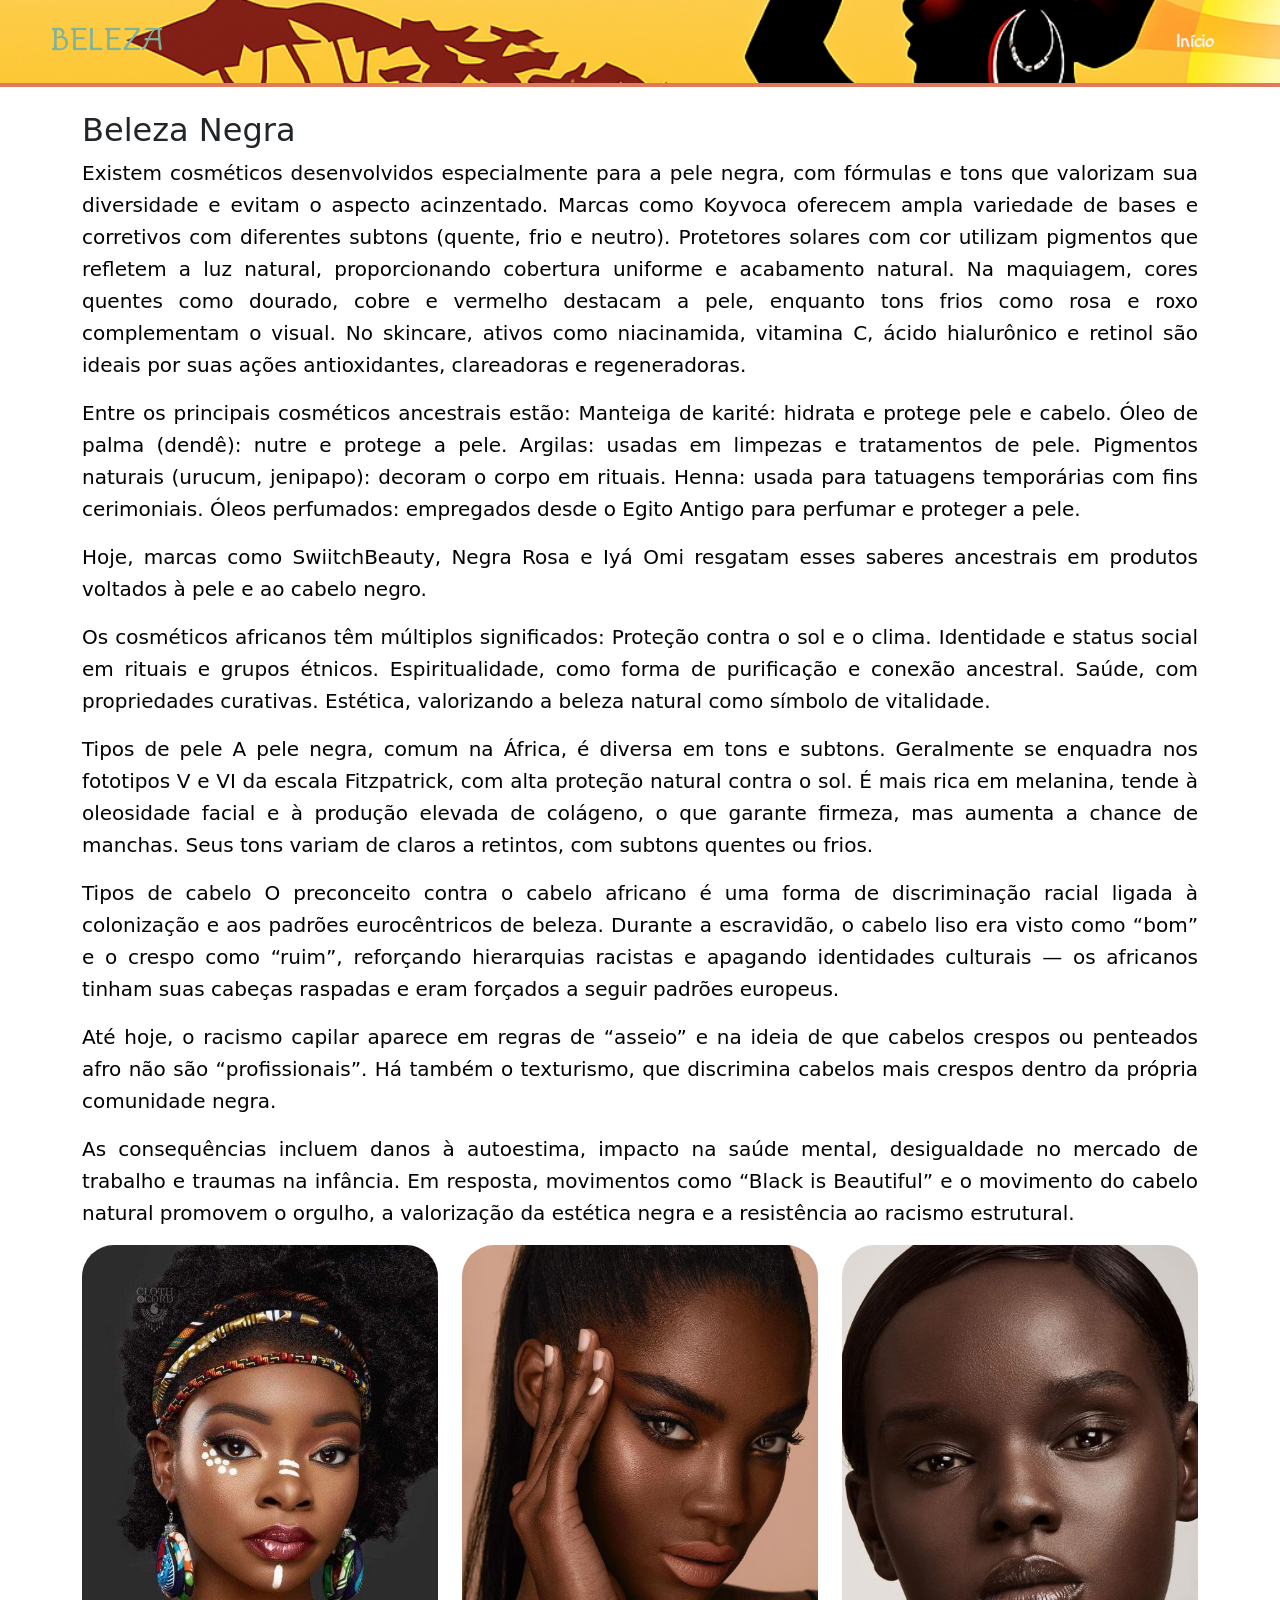
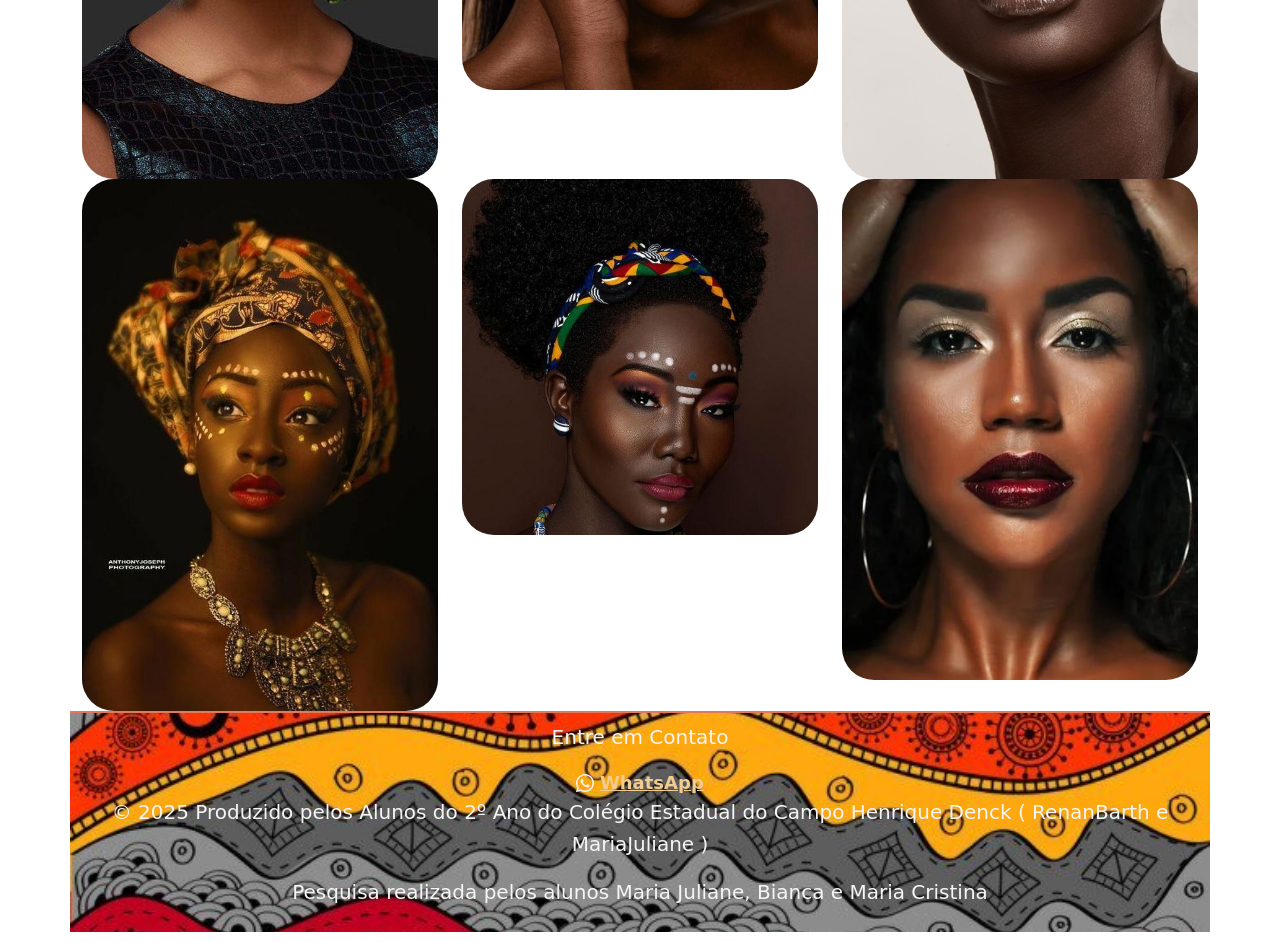
==== index.html @ 5be48c45 "ss" ====
<!DOCTYPE html>
<html lang="pt-br">

<head>
  <meta charset="UTF-8">
  <meta name="viewport" content="width=device-width, initial-scale=1.0">
  <title>Agricultura no continente africano</title>
  <link rel="stylesheet" href="styles.css">

  <!-- Google Fonts -->
  <link rel="preconnect" href="https://fonts.googleapis.com">
  <link rel="preconnect" href="https://fonts.gstatic.com" crossorigin>
  <link
    href="https://fonts.googleapis.com/css2?family=Libre+Baskerville:ital,wght@0,400;0,700;1,400&family=Macondo&family=Montserrat:ital,wght@0,100..900;1,100..900&family=Oswald:wght@200..700&family=Playfair:ital,opsz,wght@0,5..1200,300..900;1,5..1200,300..900&family=Roboto:ital,wght@0,100..900;1,100..900&display=swap"
    rel="stylesheet">

  <!-- Bootstrap -->
  <link href="https://cdn.jsdelivr.net/npm/bootstrap@5.3.2/dist/css/bootstrap.min.css" rel="stylesheet">
  <link href="https://cdn.jsdelivr.net/npm/bootstrap-icons/font/bootstrap-icons.css" rel="stylesheet">
</head>

<body>
  <!-- Cabeçalho -->
  <header>
    <h1>BELEZA</h1>
    <nav>
      <ul class="nav">
        <li class="nav-item">
          <a class="nav-link" href="https://feiramulticultural.vercel.app/">Início</a>
        </li>
      </ul>
    </nav>
  </header>

  <!-- Conteúdo principal -->
  <main>
   <main>
      <section class="clearfix container mt-4">
        <h2>Beleza Negra</h2>
        
        <p>
          Existem cosméticos desenvolvidos especialmente para a pele negra, com fórmulas e tons
          que valorizam sua diversidade e evitam o aspecto acinzentado. Marcas como Koyvoca
          oferecem ampla variedade de bases e corretivos com diferentes subtons (quente, frio e
          neutro). Protetores solares com cor utilizam pigmentos que refletem a luz natural,
          proporcionando cobertura uniforme e acabamento natural. Na maquiagem, cores quentes
          como dourado, cobre e vermelho destacam a pele, enquanto tons frios como rosa e roxo
          complementam o visual. No skincare, ativos como niacinamida, vitamina C, ácido
          hialurônico e retinol são ideais por suas ações antioxidantes, clareadoras e regeneradoras.
        </p>

        <p>Entre os principais cosméticos ancestrais estão:
          Manteiga de karité: hidrata e protege pele e cabelo.
          Óleo de palma (dendê): nutre e protege a pele.
          Argilas: usadas em limpezas e tratamentos de pele.
          Pigmentos naturais (urucum, jenipapo): decoram o corpo em rituais.
          Henna: usada para tatuagens temporárias com fins cerimoniais.
          Óleos perfumados: empregados desde o Egito Antigo para perfumar e proteger a pele.</p>

        <p>
          Hoje, marcas como SwiitchBeauty, Negra Rosa e Iyá Omi resgatam esses saberes
          ancestrais em produtos voltados à pele e ao cabelo negro.
        </p>

        <p>
          Os cosméticos africanos têm múltiplos significados:
          Proteção contra o sol e o clima.
          Identidade e status social em rituais e grupos étnicos.
          Espiritualidade, como forma de purificação e conexão ancestral.
          Saúde, com propriedades curativas.
          Estética, valorizando a beleza natural como símbolo de vitalidade.
        </p>

        </div>

        <p>
          Tipos de pele
          A pele negra, comum na África, é diversa em tons e subtons. Geralmente se enquadra nos
          fototipos V e VI da escala Fitzpatrick, com alta proteção natural contra o sol. É mais rica em
          melanina, tende à oleosidade facial e à produção elevada de colágeno, o que garante
          firmeza, mas aumenta a chance de manchas. Seus tons variam de claros a retintos, com
          subtons quentes ou frios.
        </p>


        <p>
          Tipos de cabelo
          O preconceito contra o cabelo africano é uma forma de discriminação racial ligada à
          colonização e aos padrões eurocêntricos de beleza. Durante a escravidão, o cabelo liso era
          visto como “bom” e o crespo como “ruim”, reforçando hierarquias racistas e apagando
          identidades culturais — os africanos tinham suas cabeças raspadas e eram forçados a
          seguir padrões europeus.

        </p>

        </div>

        <p>
          Até hoje, o racismo capilar aparece em regras de “asseio” e na ideia de que cabelos
          crespos ou penteados afro não são “profissionais”. Há também o texturismo, que discrimina
          cabelos mais crespos dentro da própria comunidade negra.
        </p>

        <p>
          As consequências incluem danos à autoestima, impacto na saúde mental, desigualdade no
          mercado de trabalho e traumas na infância. Em resposta, movimentos como “Black is
          Beautiful” e o movimento do cabelo natural promovem o orgulho, a valorização da estética
          negra e a resistência ao racismo estrutural.
        </p>

        <div class="row justify-content-md-center">
          <div class="col-md-4">
            <img src="img/image1.png" class="img-fluid rounded-5" loading="lazy">
          </div>
          <div class="col-md-4">
            <img src="img/image copy6.png" class="img-fluid rounded-5" loading="lazy">
          </div>
          <div class="col-md-4">
            <img src="img/image copy 5.png" class="img-fluid rounded-5" loading="lazy">
          </div>
          <div class="col-md-4">
            <img src="img/image copy 4.png" class="img-fluid rounded-5" loading="lazy">
          </div>
          <div class="col-md-4">
            <img src="img/image copy 3.png" class="img-fluid rounded-5" loading="lazy">
          </div>
          <div class="col-md-4">
            <img src="img/image copy 2.png" class="img-fluid rounded-5" loading="lazy">
          </div>

  <!-- Rodapé -->
  <footer>
    <p>Entre em Contato</p>
    <div>
      <i class="bi bi-whatsapp"></i>
      <a href="https://github.com/RenanBarth" target="_blank">WhatsApp</a>
    </div>
    <p>© 2025 Produzido pelos Alunos do 2º Ano do Colégio Estadual do Campo Henrique Denck ( RenanBarth e MariaJuliane ) </p>
    <p> Pesquisa realizada pelos alunos Maria Juliane, Bianca e Maria Cristina </p>
  </footer>

  <!-- Bootstrap JS -->
  <script src="https://cdn.jsdelivr.net/npm/bootstrap@5.3.2/dist/js/bootstrap.bundle.min.js"></script>
</body>

</html>
---- styles.css ----
/* 🎨 Paleta de cores */
:root {
  --cor-principal: #e07a5f;      /* Laranja-terra */
  --cor-secundaria: #f2cc8f;     /* Dourado */
  --cor-destaque: #81b29a;       /* Verde-musgo */
  --cor-fundo-escuro: #000000;   /* Azul-acinzentado escuro */
  --cor-texto: #000000;          /* Texto escuro */
  --cor-texto-claro: #f7f1f1;    /* Texto claro */
  --cor-fundo-body: #ffffff;     /* Fundo neutro do body */
}

/* 🌍 Estrutura geral */
body {
  color: var(--cor-texto);
  background: var(--cor-fundo-body);
  margin: 0;
  font-family: "Libre Baskerville", serif;
  font-weight: 400;
}

/* 📌 Cabeçalho */
header {
  background: url('img/header-bg.png') no-repeat center center;
  background-size: cover;
  min-height: 80px;
  border-bottom: solid 4px var(--cor-principal);
  padding: 20px 50px;
  display: flex;
  align-items: center;
  justify-content: space-between;
  font-family: "Macondo", cursive;
  color: var(--cor-destaque);
}

header h1 {
  margin: 0;
  font-size: 32px;
}

/* Navegação */
header nav .nav-link {
  color: var(--cor-texto-claro);
  font-weight: 600;
  font-size: 18px;
}

header nav .nav-link:hover {
  color: var(--cor-secundaria);
}

/* ✍️ Tipografia */
p {
  font-size: 20px;
  line-height: 1.6;
  color: var(--cor-texto);   /* Agora em preto */
  margin-bottom: 16px;
  text-align: justify;
}

h1, h2 {
  font-weight: 700;
}

h2 {
  color: white;
  margin-top: 20px;
}

/* 🔗 Links */
a {
  color: var(--cor-principal);
  text-decoration: none;
  transition: color 0.3s ease;
}

a:hover {
  color: var(--cor-secundaria);
}

/* 🖼️ Galeria */
#galeria {
  font-family: "Macondo", cursive;
  margin: 20px 50px; /* Bordas laterais de 50px */
  background: url('img/footer.jpg');
  background-size: cover;
  color: #f5f5f5;
  padding: 30px 50px;
  border-radius: 12px;
}

.fundo-galeria img {
  height: 250px;
  width: 100%;
  object-fit: cover;
  border-radius: 12px;
  margin-bottom: 20px;
}

/* 🦶 Footer */
footer {
  background: url('img/footer.jpg') no-repeat center center;
  background-size: cover;
  color: var(--cor-texto-claro);
  text-align: center;  /* Centraliza tudo */
  padding: 8px 10px;
  margin-top: 100px;
  margin-bottom: 10px;
  font-size: 18px;
  border-top: 2px solid var(--cor-principal);
  backdrop-filter: brightness(0.8);
}

footer p {
  text-align: center; /* Centralização garantida */
  color: #f5f5f5;
}

footer a {
  color: var(--cor-secundaria);
  font-weight: bold;
}

footer a:hover {
  color: var(--cor-principal);
}

.chamada {
    background: rgb(255, 255, 255);
    padding-bottom: 80px;
    padding-top: 80px;
    display: flex;
    justify-content: center;
}

.h2 {
font-size: 32px;
color:rgb(0, 38, 255);
}

.galeria {
              display: flex;
                          justify-content: space-around; /* Distribui as imagens igualmente */
                                      gap: 10px; /* Espaçamento entre as imagens */
                                              }

                                                      /* Estilo das imagens */
                                                              .galeria img {
                                                                          width: 30%; /* Tamanho das imagens, você pode ajustar */
                                                                                      height: auto;
 }
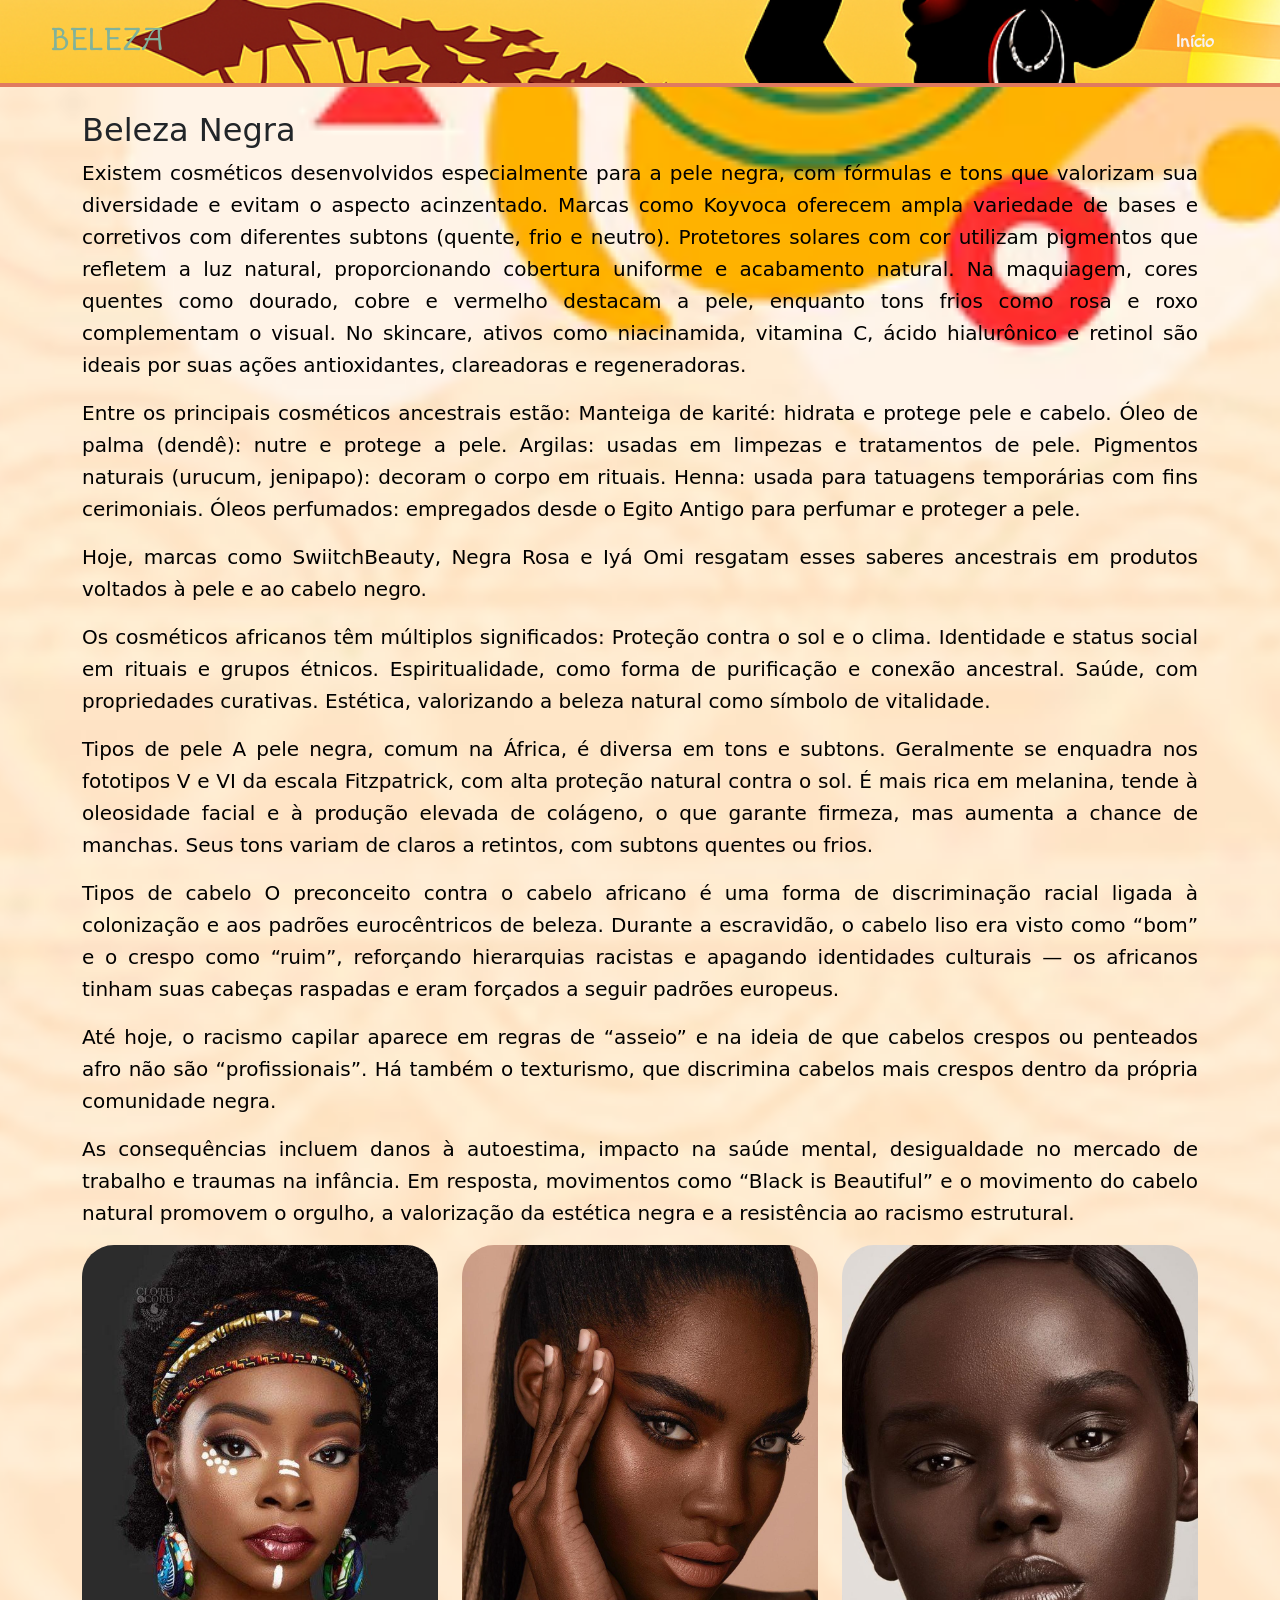
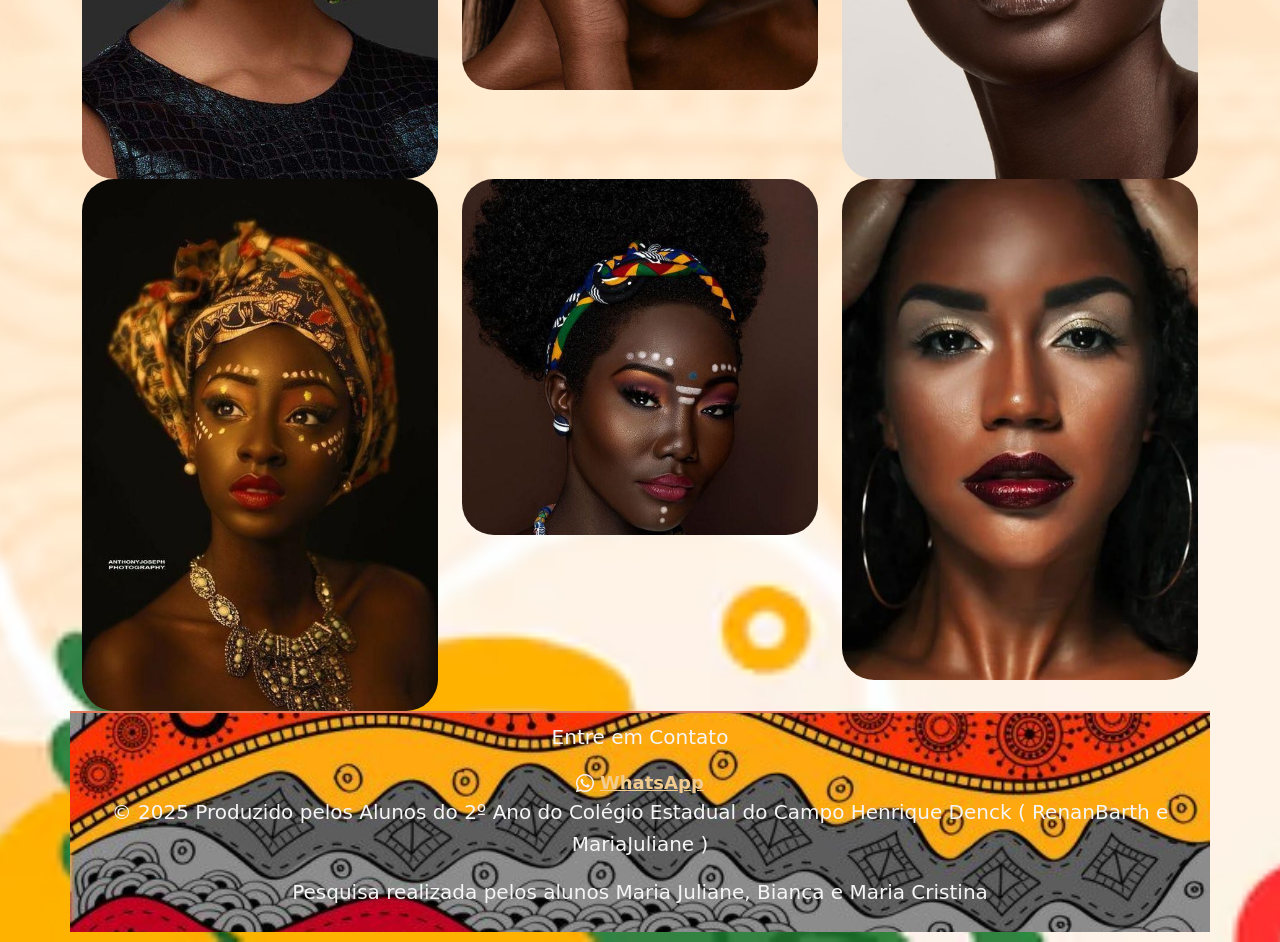
==== commit 30f251a9: "ES" ====
--- a/index.html
+++ b/index.html
@@ -110,22 +110,22 @@
 
         <div class="row justify-content-md-center">
           <div class="col-md-4">
-            <img src="img/image1.png" class="img-fluid rounded-5" loading="lazy">
+            <img src="img/BELEZA1.png" class="img-fluid rounded-5" loading="lazy">
           </div>
           <div class="col-md-4">
-            <img src="img/image copy6.png" class="img-fluid rounded-5" loading="lazy">
+            <img src="img/BELEZA6.png" class="img-fluid rounded-5" loading="lazy">
           </div>
           <div class="col-md-4">
-            <img src="img/image copy 5.png" class="img-fluid rounded-5" loading="lazy">
+            <img src="img/BELEZA5.png" class="img-fluid rounded-5" loading="lazy">
           </div>
           <div class="col-md-4">
-            <img src="img/image copy 4.png" class="img-fluid rounded-5" loading="lazy">
+            <img src="img/BELEZA4.png" class="img-fluid rounded-5" loading="lazy">
           </div>
           <div class="col-md-4">
-            <img src="img/image copy 3.png" class="img-fluid rounded-5" loading="lazy">
+            <img src="img/BELEZA3.png" class="img-fluid rounded-5" loading="lazy">
           </div>
           <div class="col-md-4">
-            <img src="img/image copy 2.png" class="img-fluid rounded-5" loading="lazy">
+            <img src="img/BELEZA2.png" class="img-fluid rounded-5" loading="lazy">
           </div>
 
   <!-- Rodapé -->
--- a/styles.css
+++ b/styles.css
@@ -12,10 +12,12 @@
 /* 🌍 Estrutura geral */
 body {
   color: var(--cor-texto);
-  background: var(--cor-fundo-body);
+  background: url('img/BELEZA7.png') no-repeat center center;
+  background-size: cover;
   margin: 0;
   font-family: "Libre Baskerville", serif;
-  font-weight: 400;
+  font-weight: bold;
+  margin-bottom: 100px;
 }
 
 /* 📌 Cabeçalho */
@@ -136,15 +138,3 @@
 font-size: 32px;
 color:rgb(0, 38, 255);
 }
-
-.galeria {
-              display: flex;
-                          justify-content: space-around; /* Distribui as imagens igualmente */
-                                      gap: 10px; /* Espaçamento entre as imagens */
-                                              }
-
-                                                      /* Estilo das imagens */
-                                                              .galeria img {
-                                                                          width: 30%; /* Tamanho das imagens, você pode ajustar */
-                                                                                      height: auto;
- }
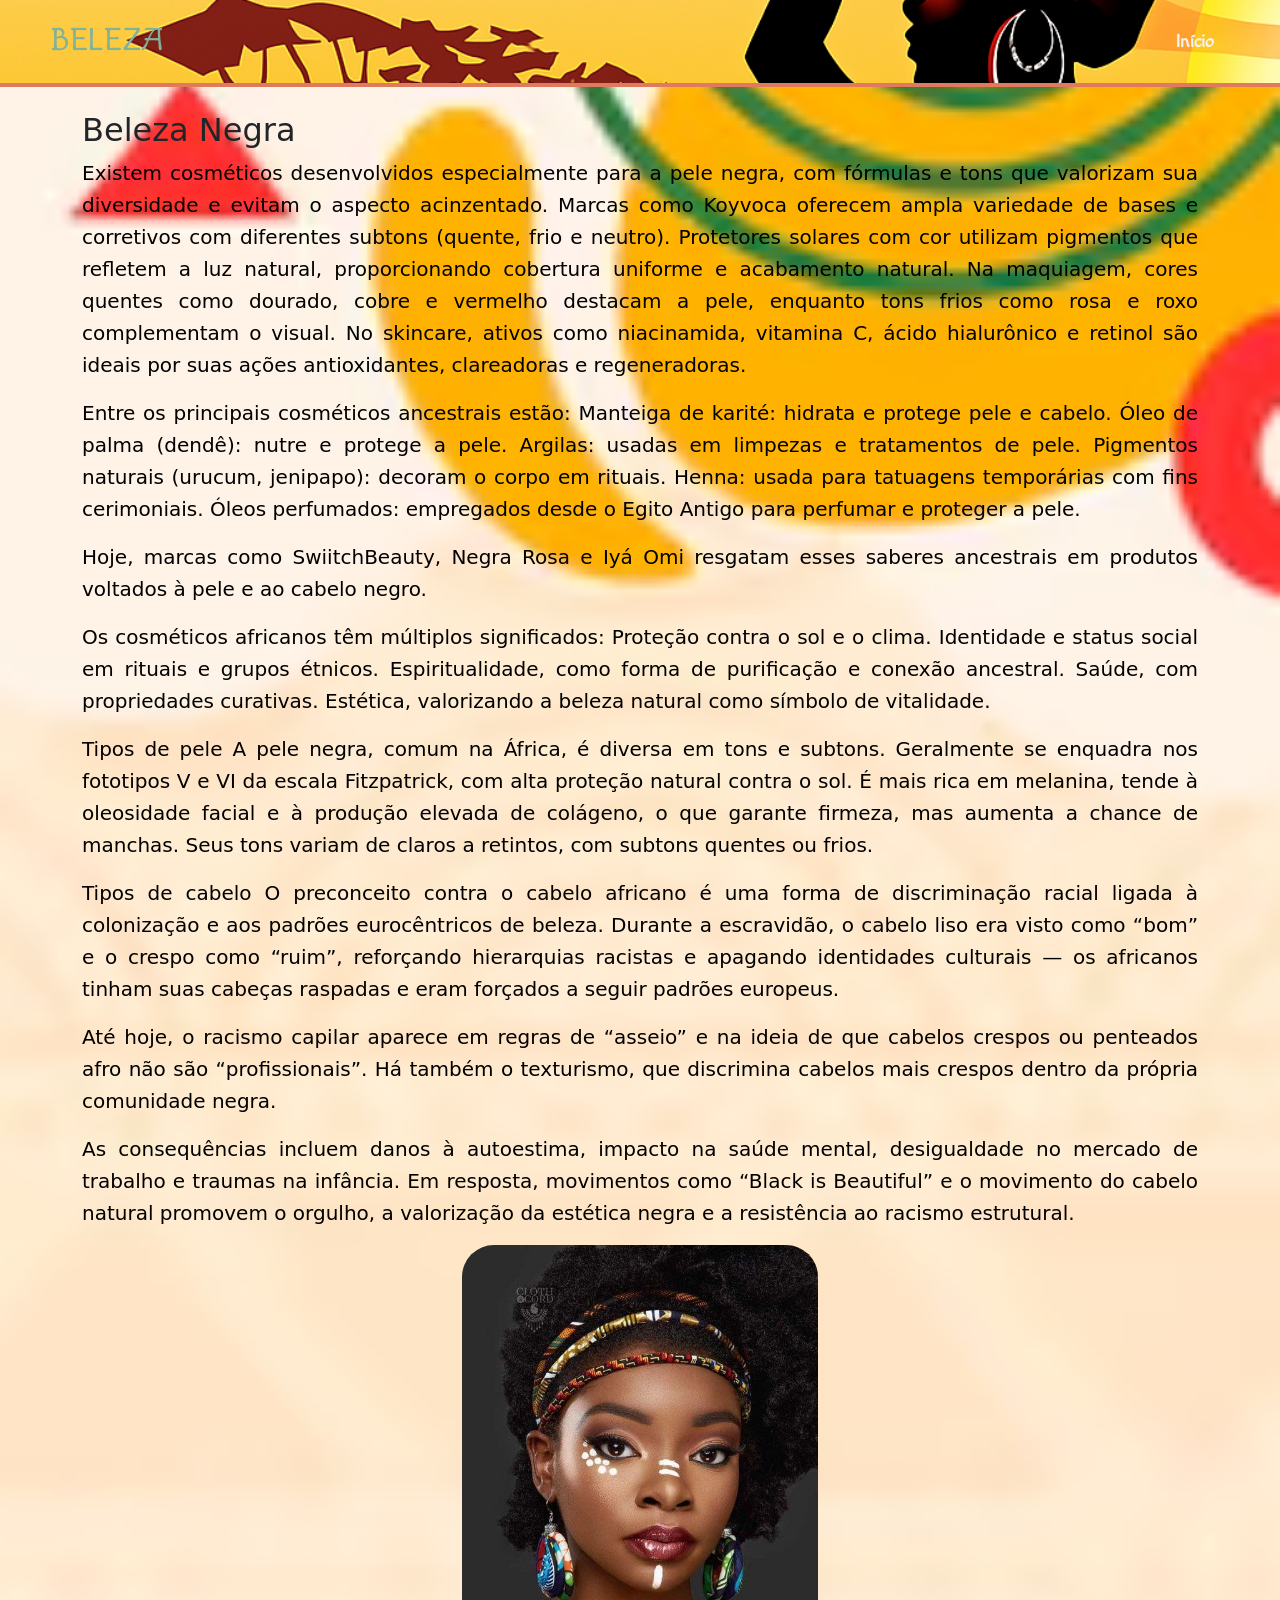
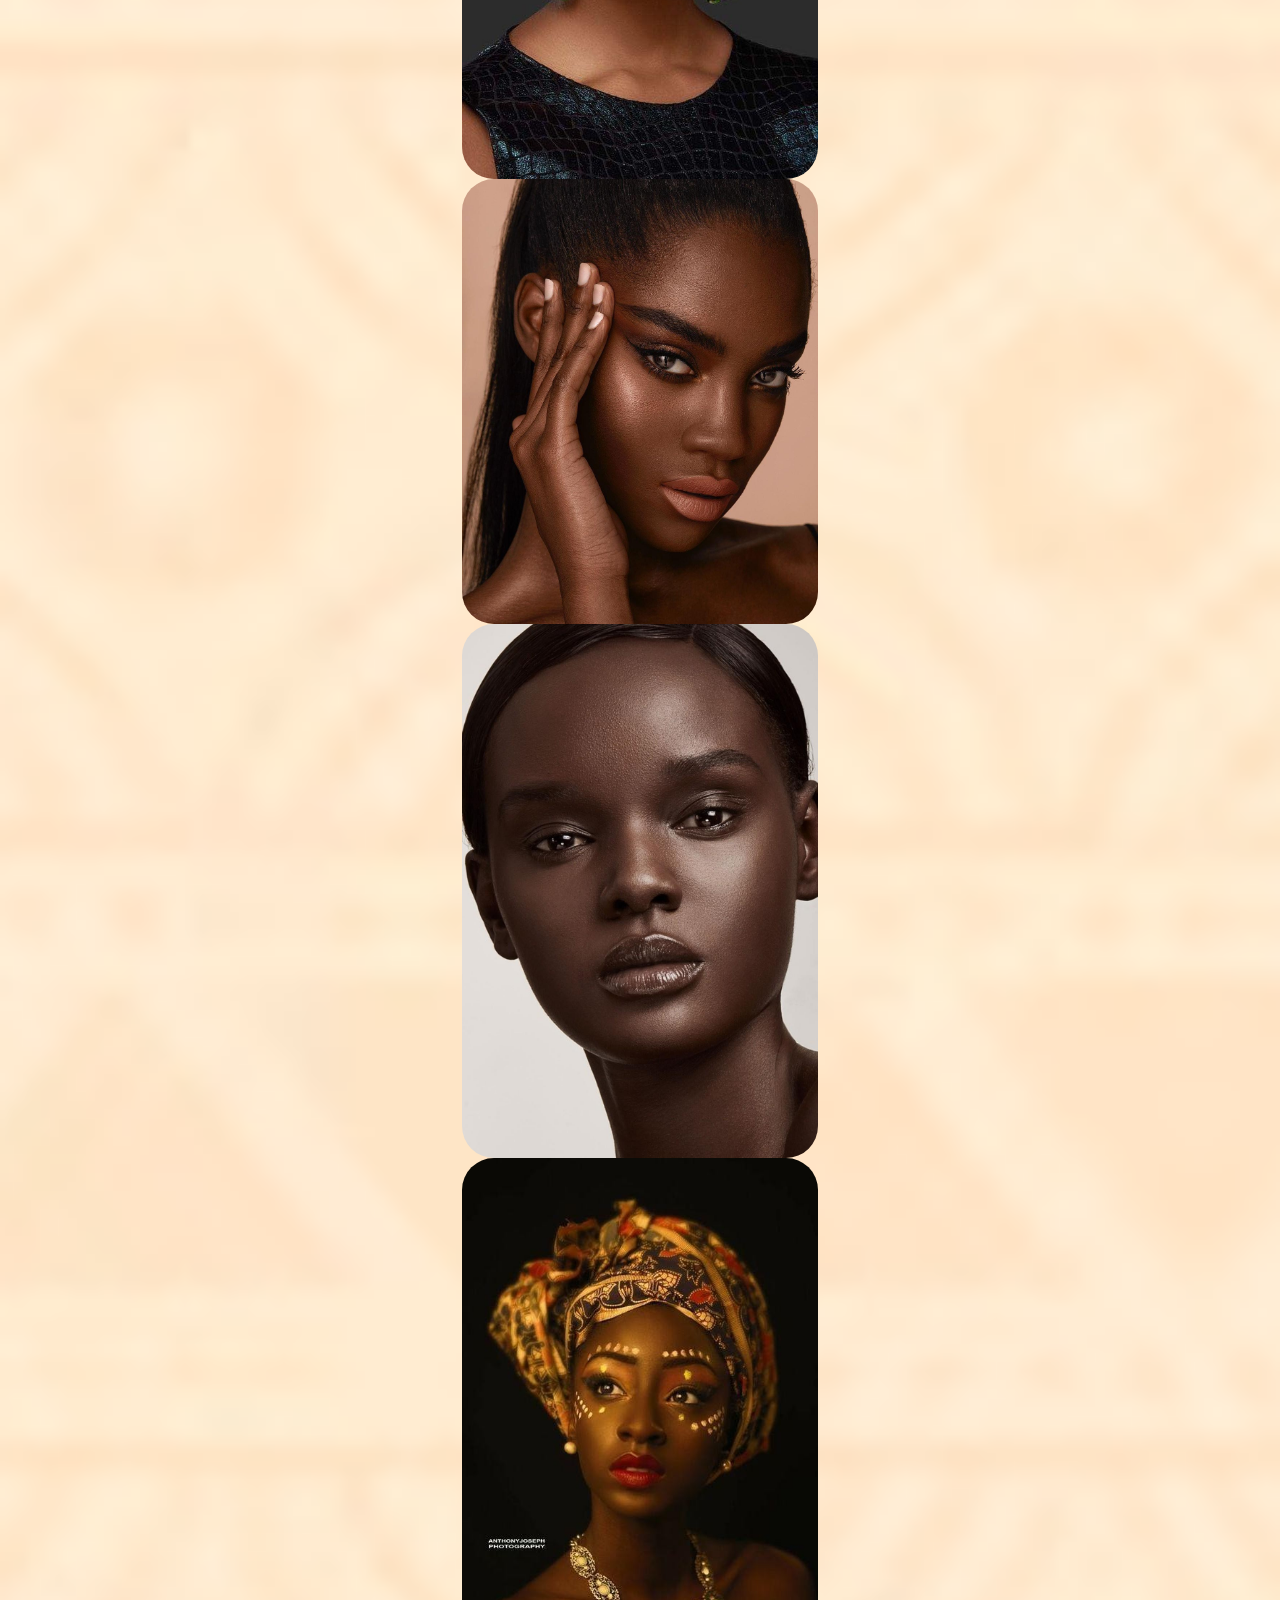
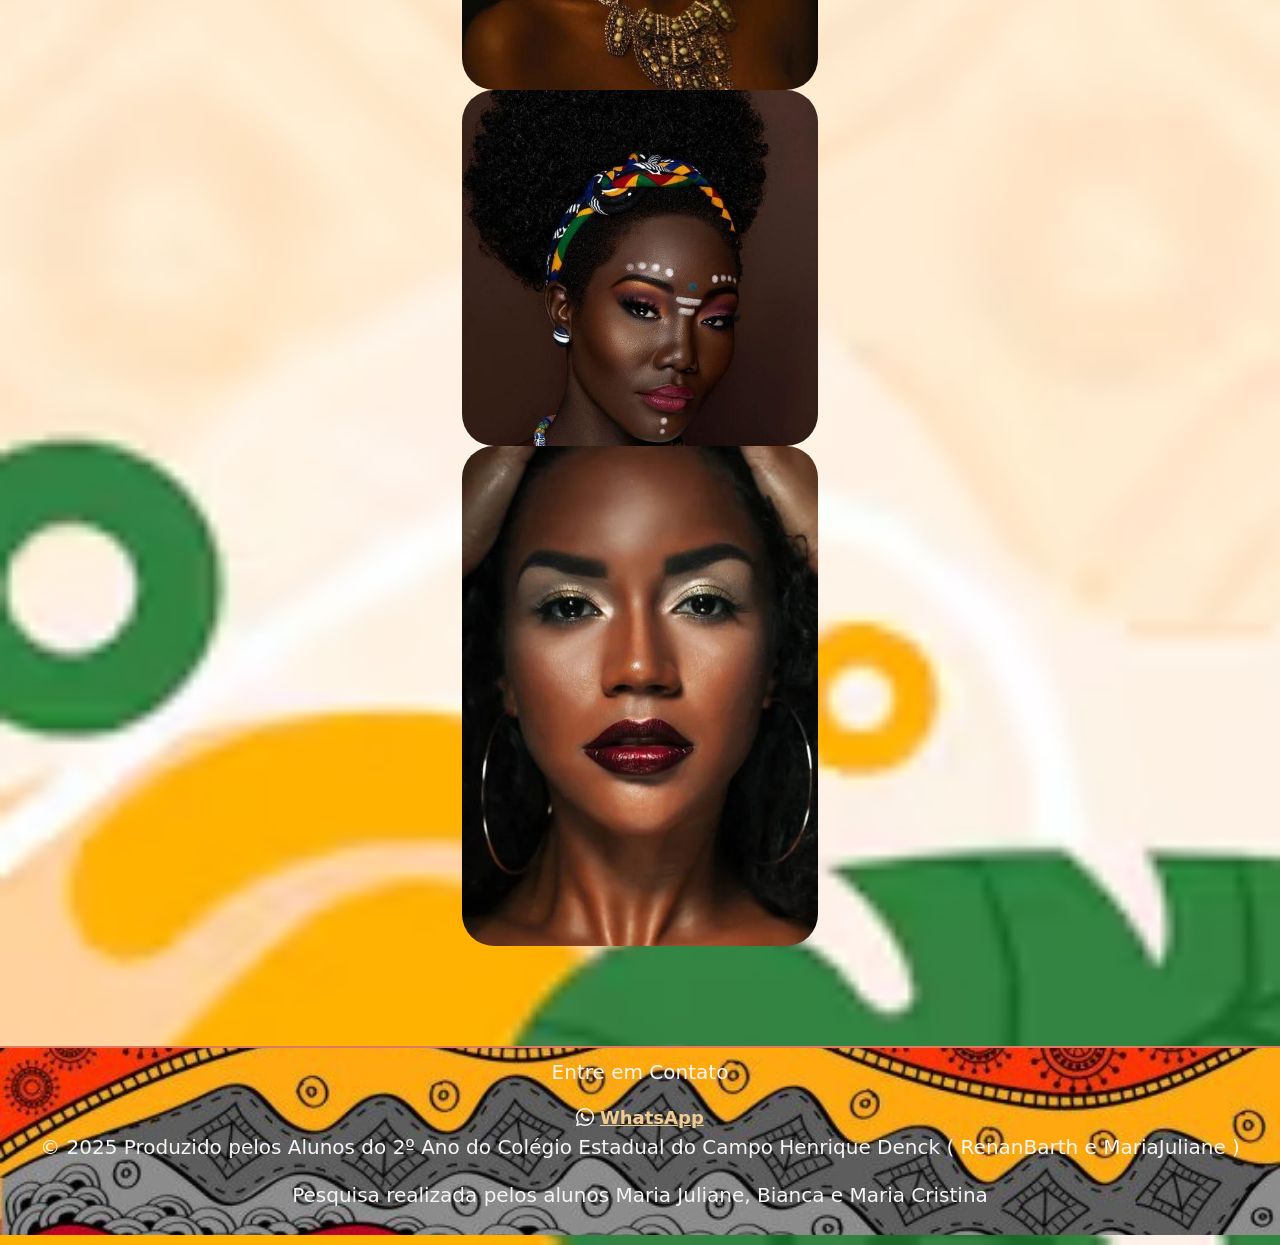
==== commit e0c716f8: "Be" ====
--- a/index.html
+++ b/index.html
@@ -33,7 +33,6 @@
   </header>
 
   <!-- Conteúdo principal -->
-  <main>
    <main>
       <section class="clearfix container mt-4">
         <h2>Beleza Negra</h2>
@@ -109,25 +108,25 @@
         </p>
 
         <div class="row justify-content-md-center">
-          <div class="col-md-4">
+           <div class="col-md-4">
             <img src="img/BELEZA1.png" class="img-fluid rounded-5" loading="lazy">
-          </div>
-          <div class="col-md-4">
+          
             <img src="img/BELEZA6.png" class="img-fluid rounded-5" loading="lazy">
-          </div>
-          <div class="col-md-4">
+          
+          
             <img src="img/BELEZA5.png" class="img-fluid rounded-5" loading="lazy">
-          </div>
-          <div class="col-md-4">
+          
+          
             <img src="img/BELEZA4.png" class="img-fluid rounded-5" loading="lazy">
-          </div>
-          <div class="col-md-4">
+          
+          
             <img src="img/BELEZA3.png" class="img-fluid rounded-5" loading="lazy">
-          </div>
-          <div class="col-md-4">
+          
+          
             <img src="img/BELEZA2.png" class="img-fluid rounded-5" loading="lazy">
           </div>
-
+      </section>
+    </main>
   <!-- Rodapé -->
   <footer>
     <p>Entre em Contato</p>
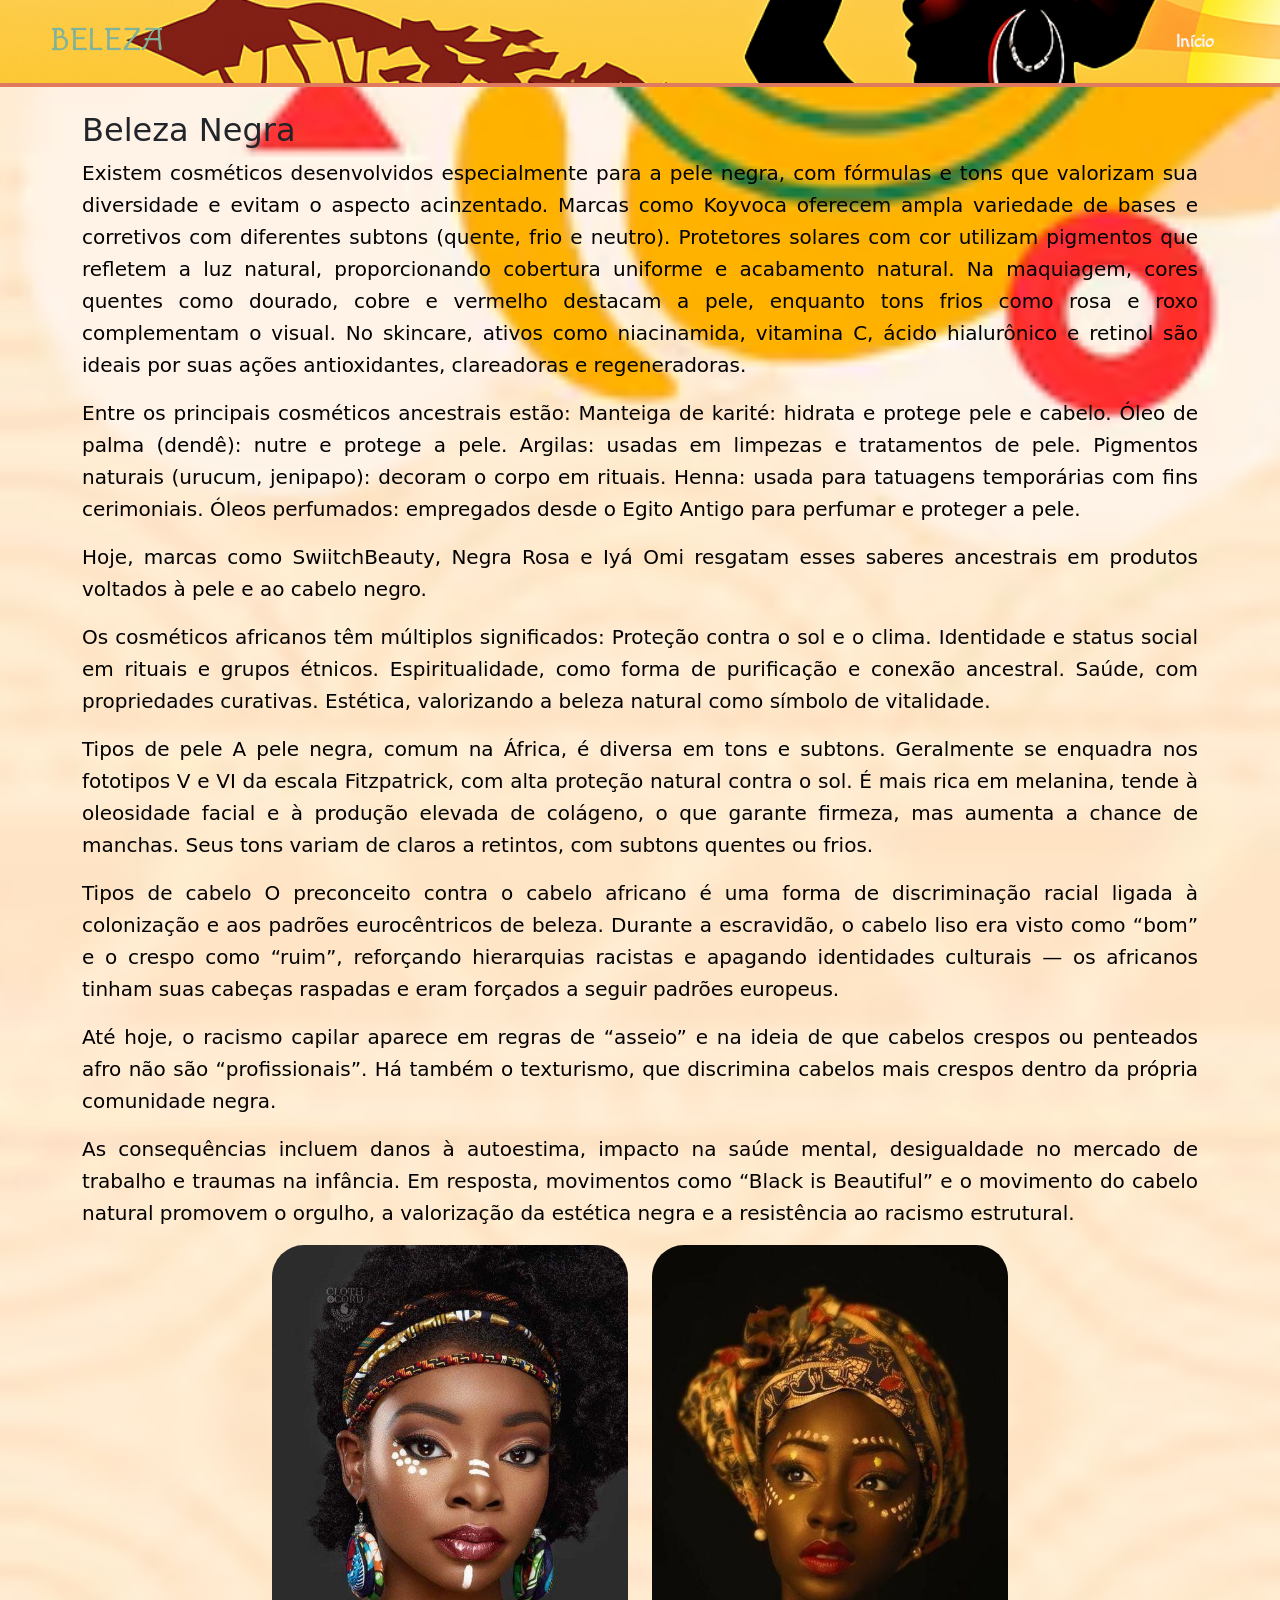
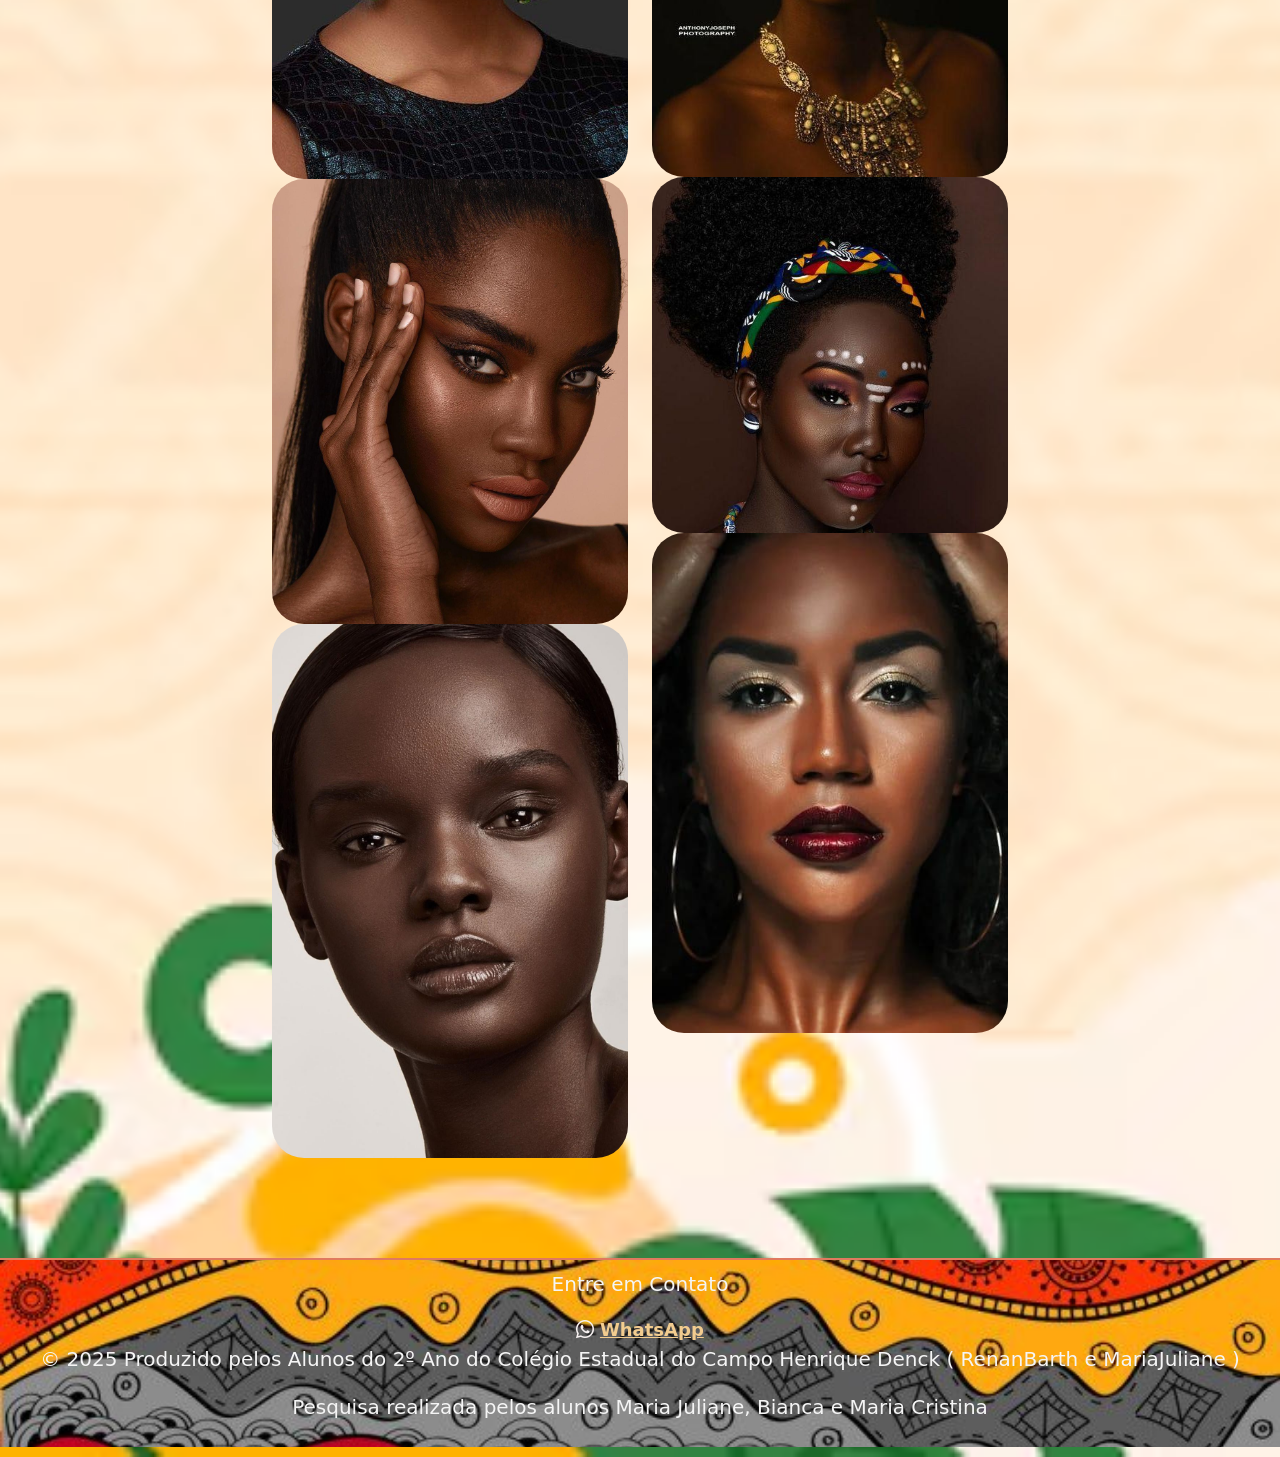
==== commit b4d7b2b4: "Be" ====
--- a/index.html
+++ b/index.html
@@ -108,15 +108,15 @@
         </p>
 
         <div class="row justify-content-md-center">
-           <div class="col-md-4">
+          <div class="col-md-4">
             <img src="img/BELEZA1.png" class="img-fluid rounded-5" loading="lazy">
           
             <img src="img/BELEZA6.png" class="img-fluid rounded-5" loading="lazy">
           
           
             <img src="img/BELEZA5.png" class="img-fluid rounded-5" loading="lazy">
-          
-          
+          </div>
+            <div class="col-md-4">
             <img src="img/BELEZA4.png" class="img-fluid rounded-5" loading="lazy">
           
           
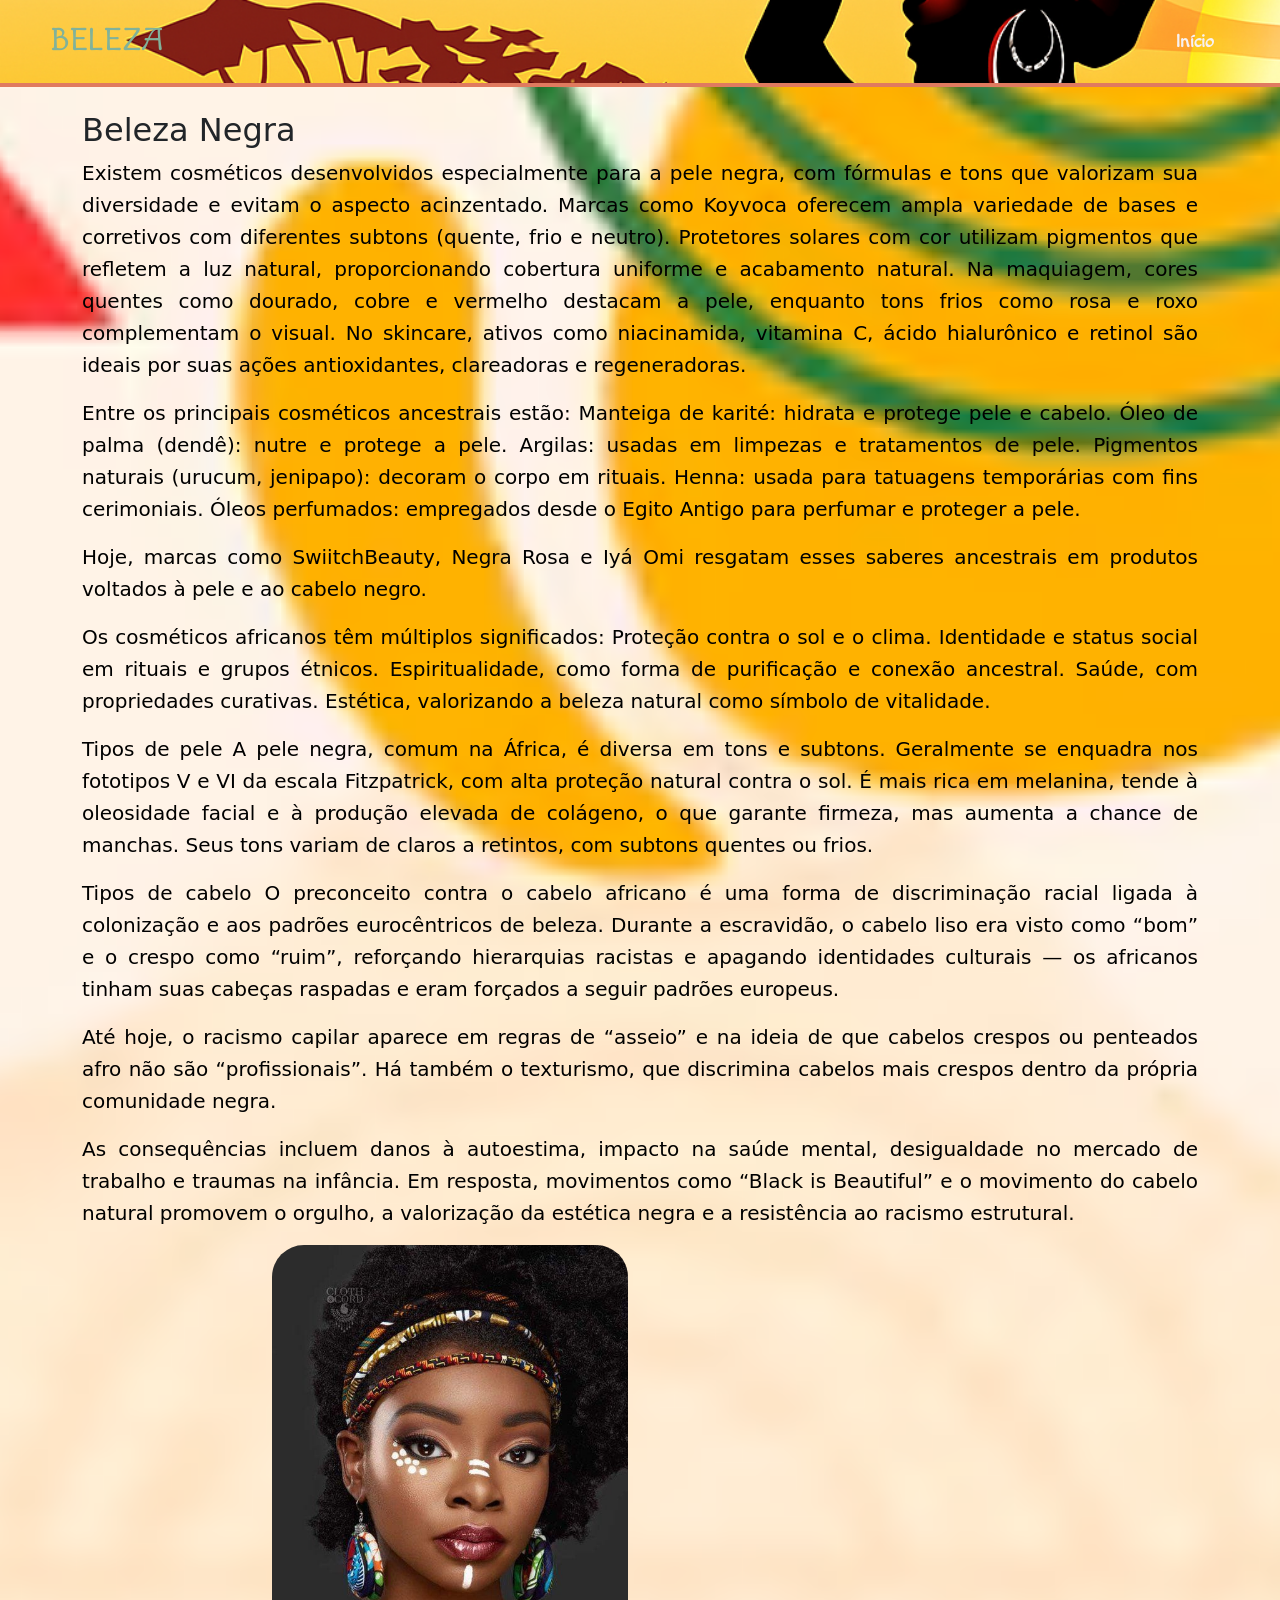
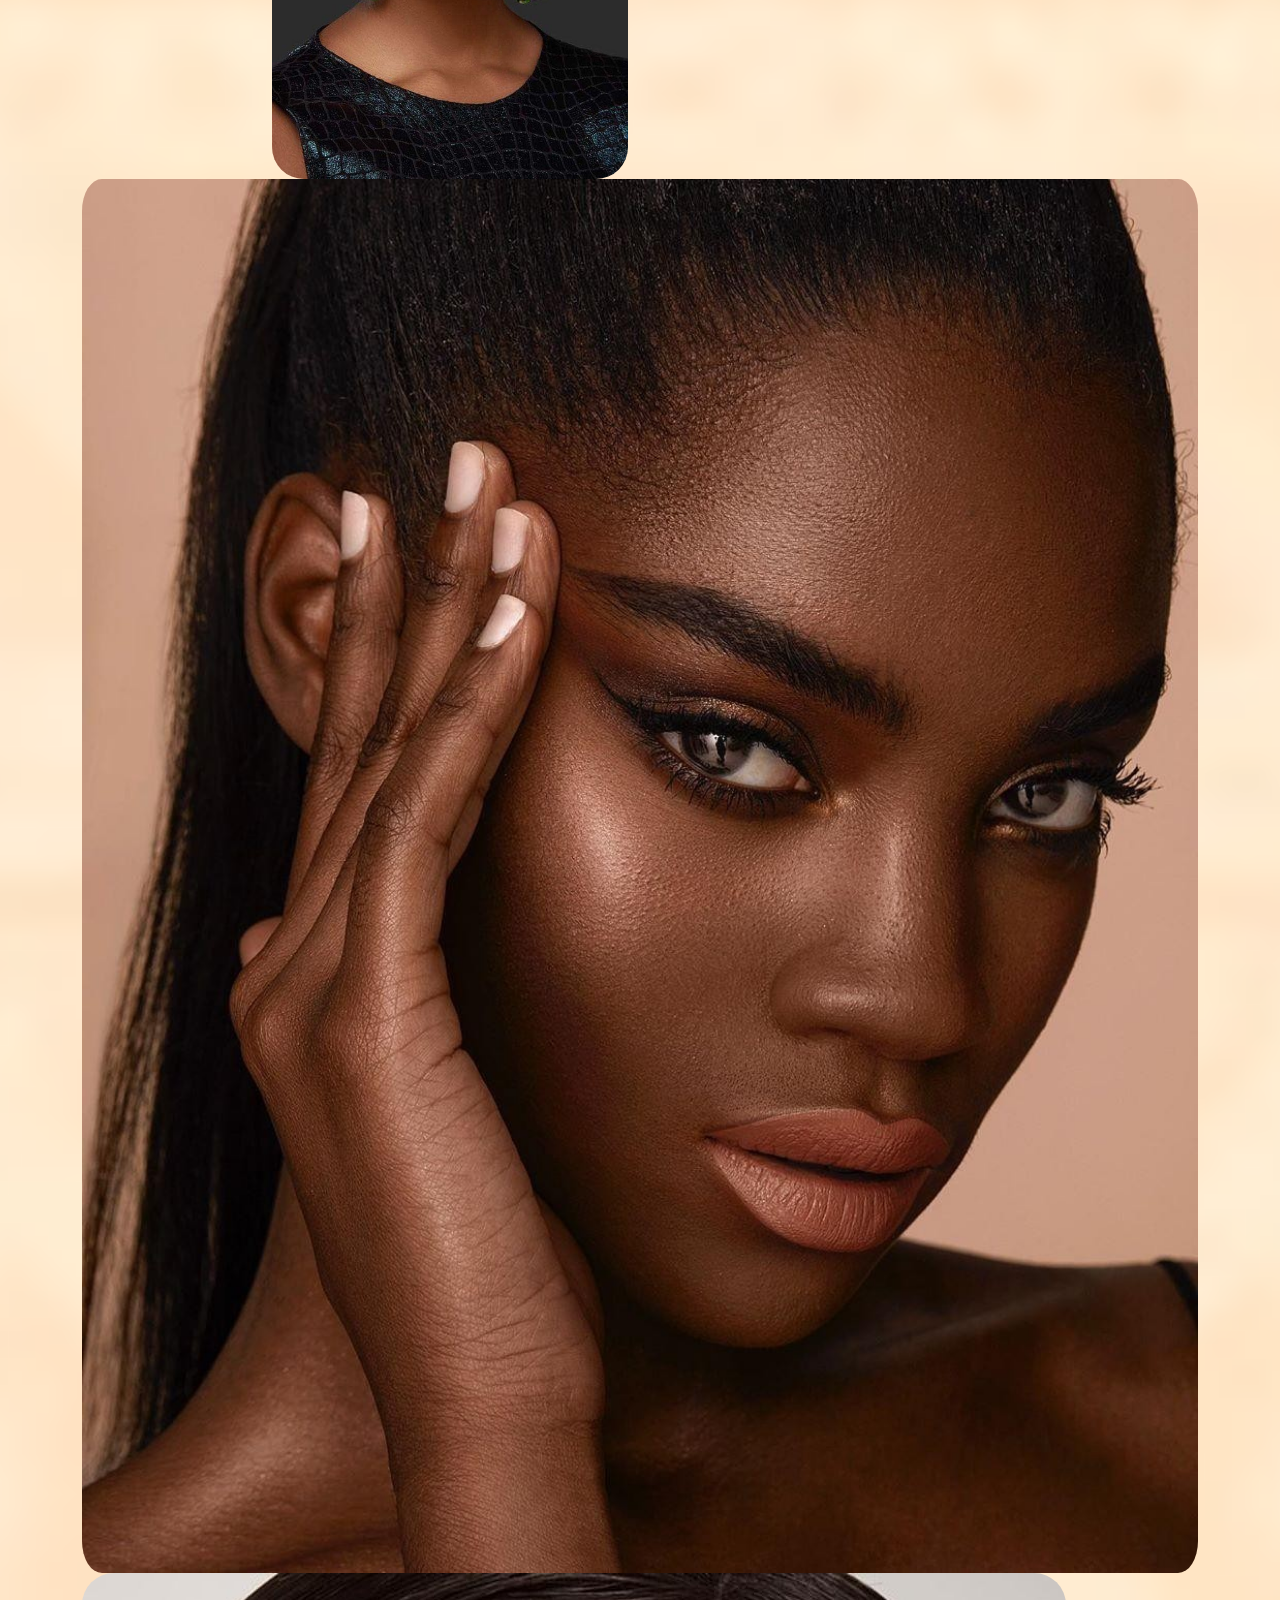
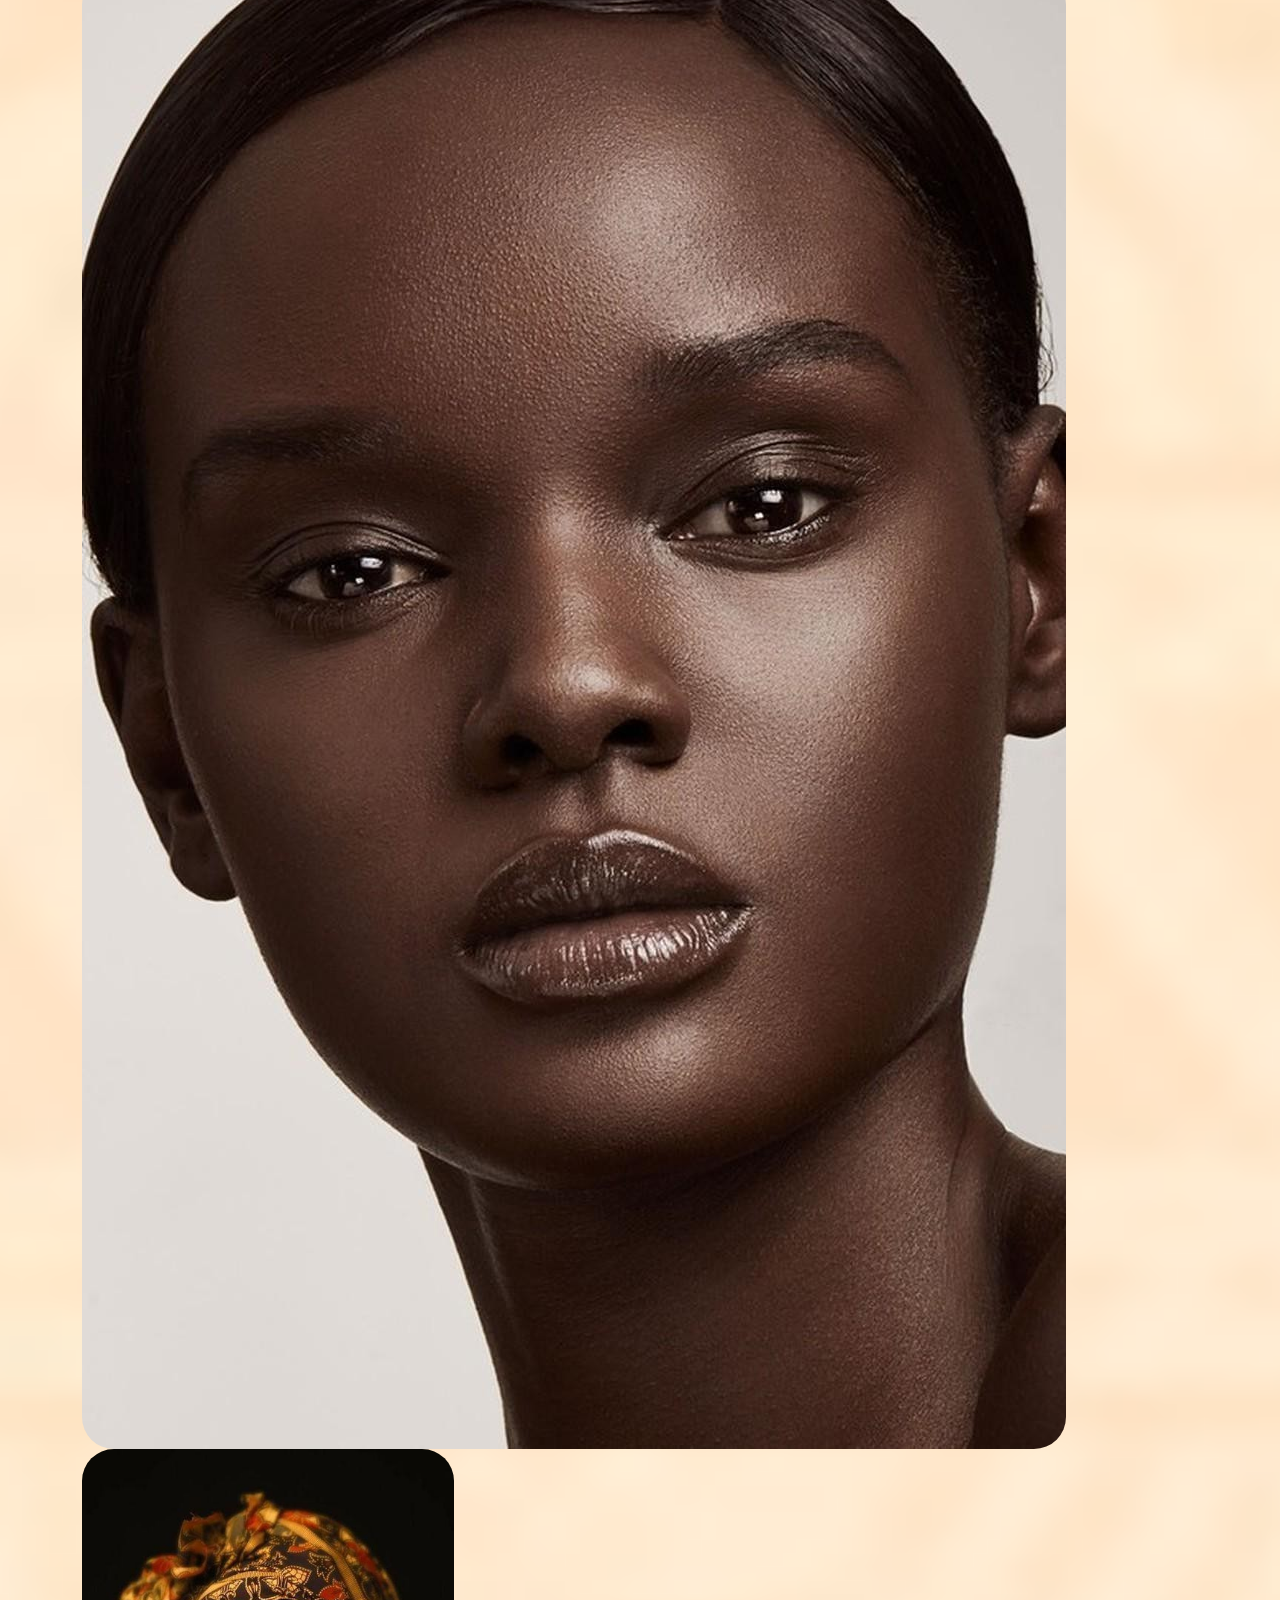
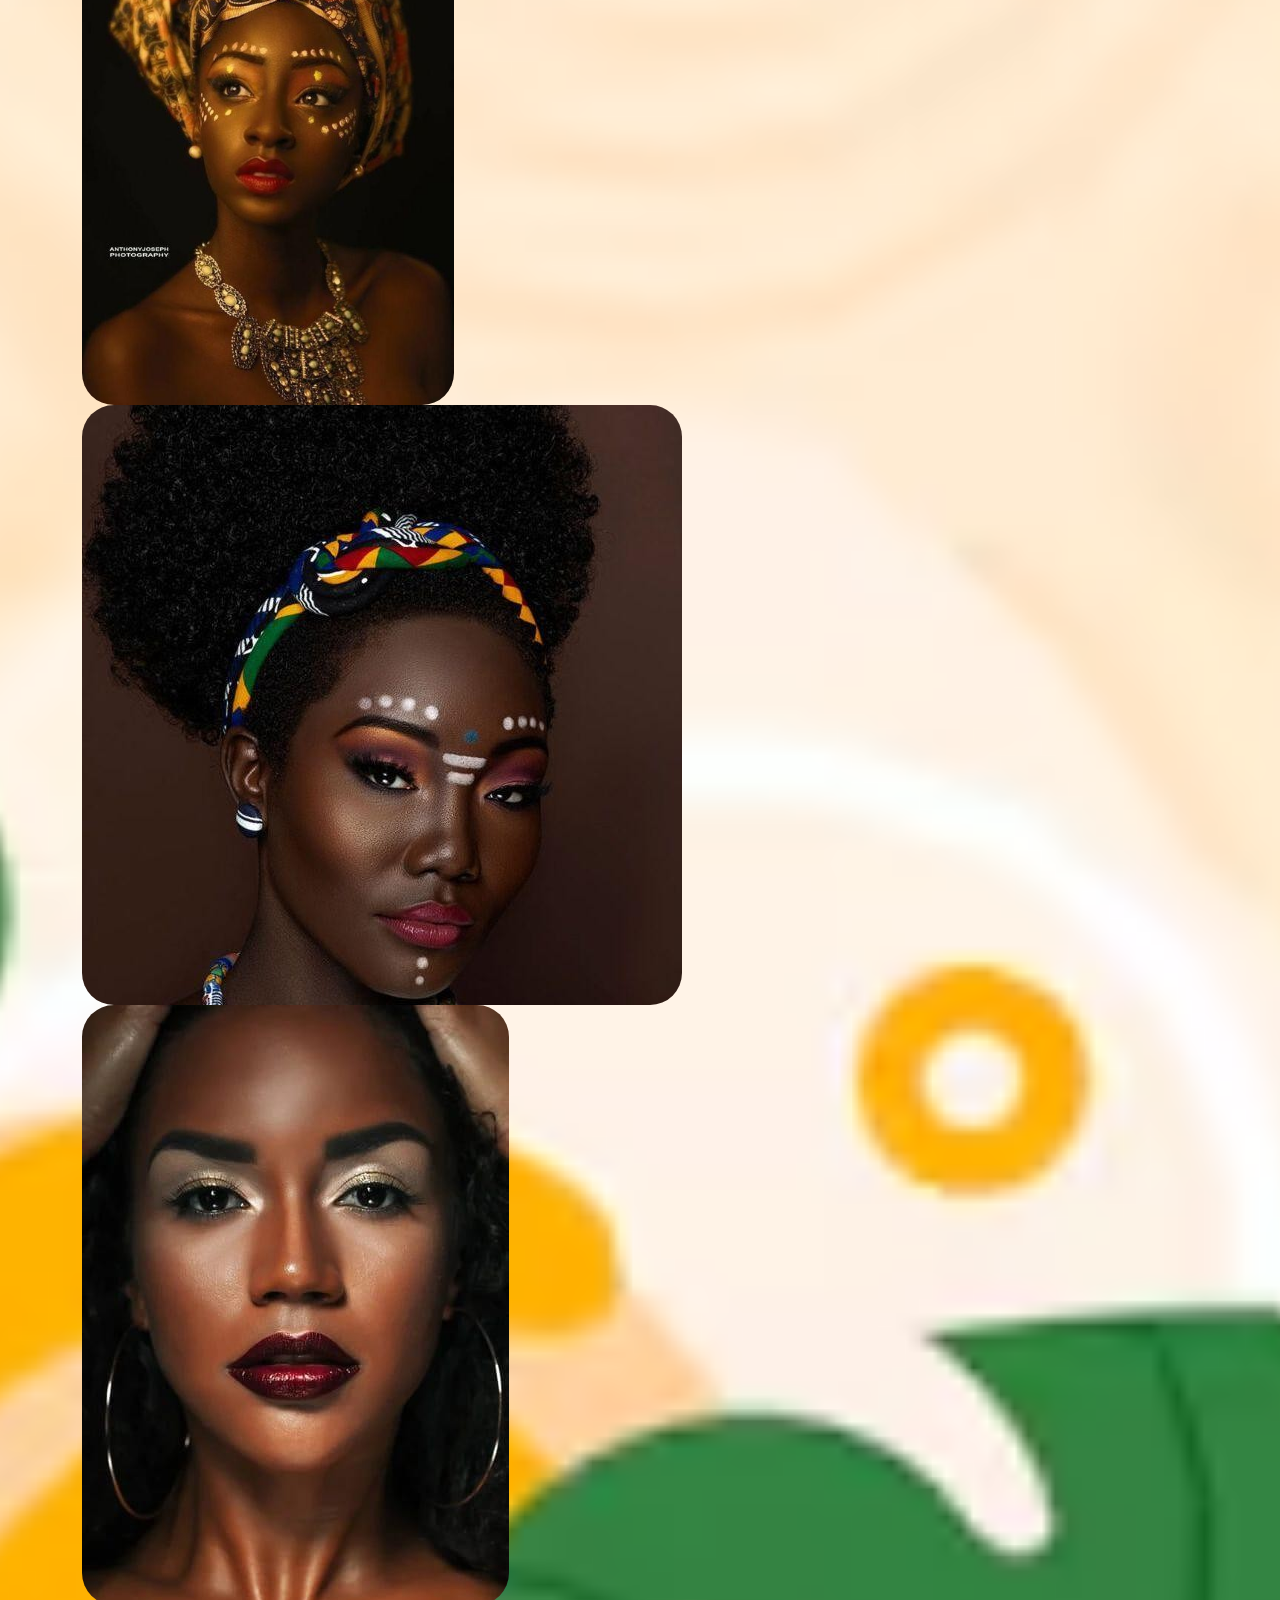
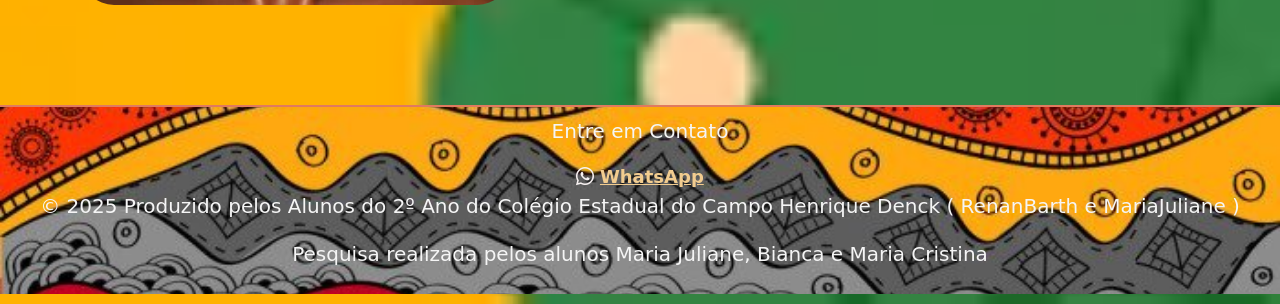
==== commit 4e52c49e: "Be" ====
--- a/index.html
+++ b/index.html
@@ -110,19 +110,20 @@
         <div class="row justify-content-md-center">
           <div class="col-md-4">
             <img src="img/BELEZA1.png" class="img-fluid rounded-5" loading="lazy">
-          
+          </div>
+          <div class="col-md-4"></div>
             <img src="img/BELEZA6.png" class="img-fluid rounded-5" loading="lazy">
-          
-          
+          </div>
+          <div class="col-md-4"></div>
             <img src="img/BELEZA5.png" class="img-fluid rounded-5" loading="lazy">
           </div>
             <div class="col-md-4">
             <img src="img/BELEZA4.png" class="img-fluid rounded-5" loading="lazy">
-          
-          
+          </div>
+          <div class="col-md-4"></div>
             <img src="img/BELEZA3.png" class="img-fluid rounded-5" loading="lazy">
-          
-          
+          </div>
+          <div class="col-md-4"></div>
             <img src="img/BELEZA2.png" class="img-fluid rounded-5" loading="lazy">
           </div>
       </section>
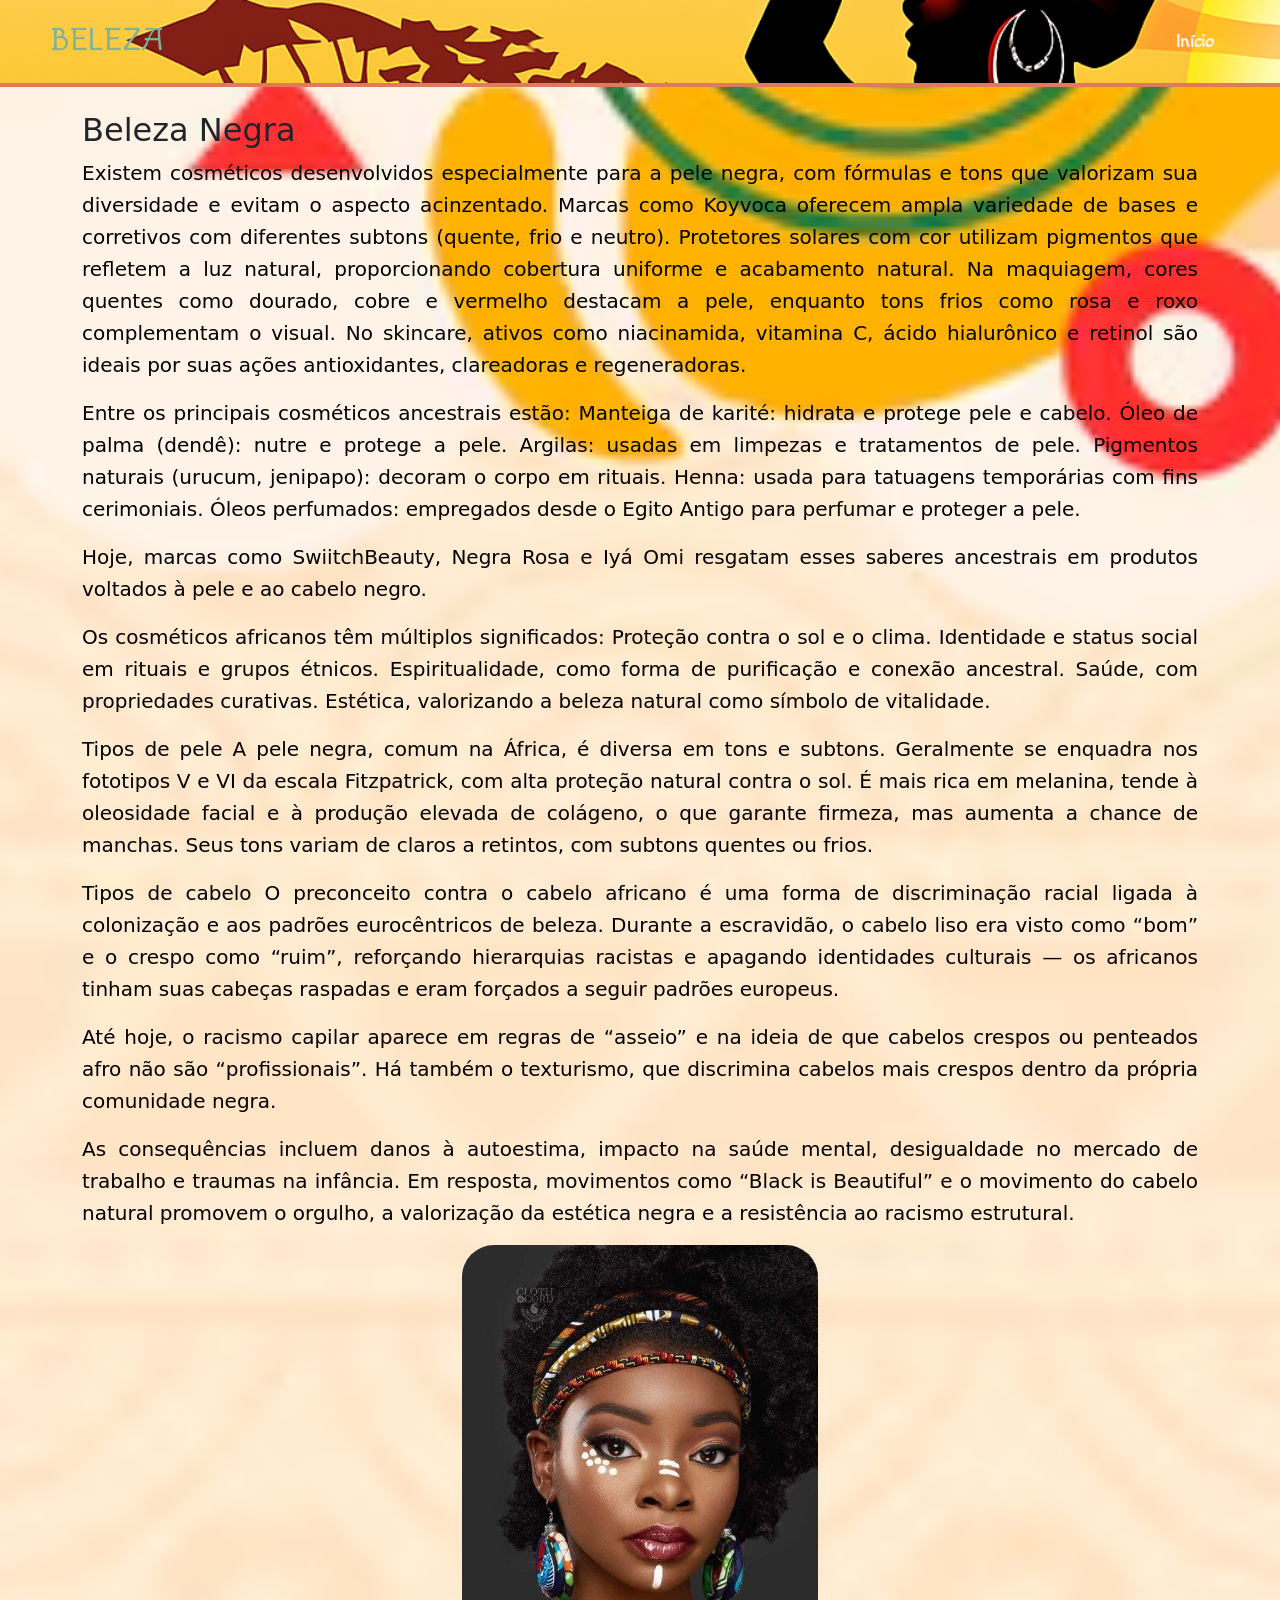
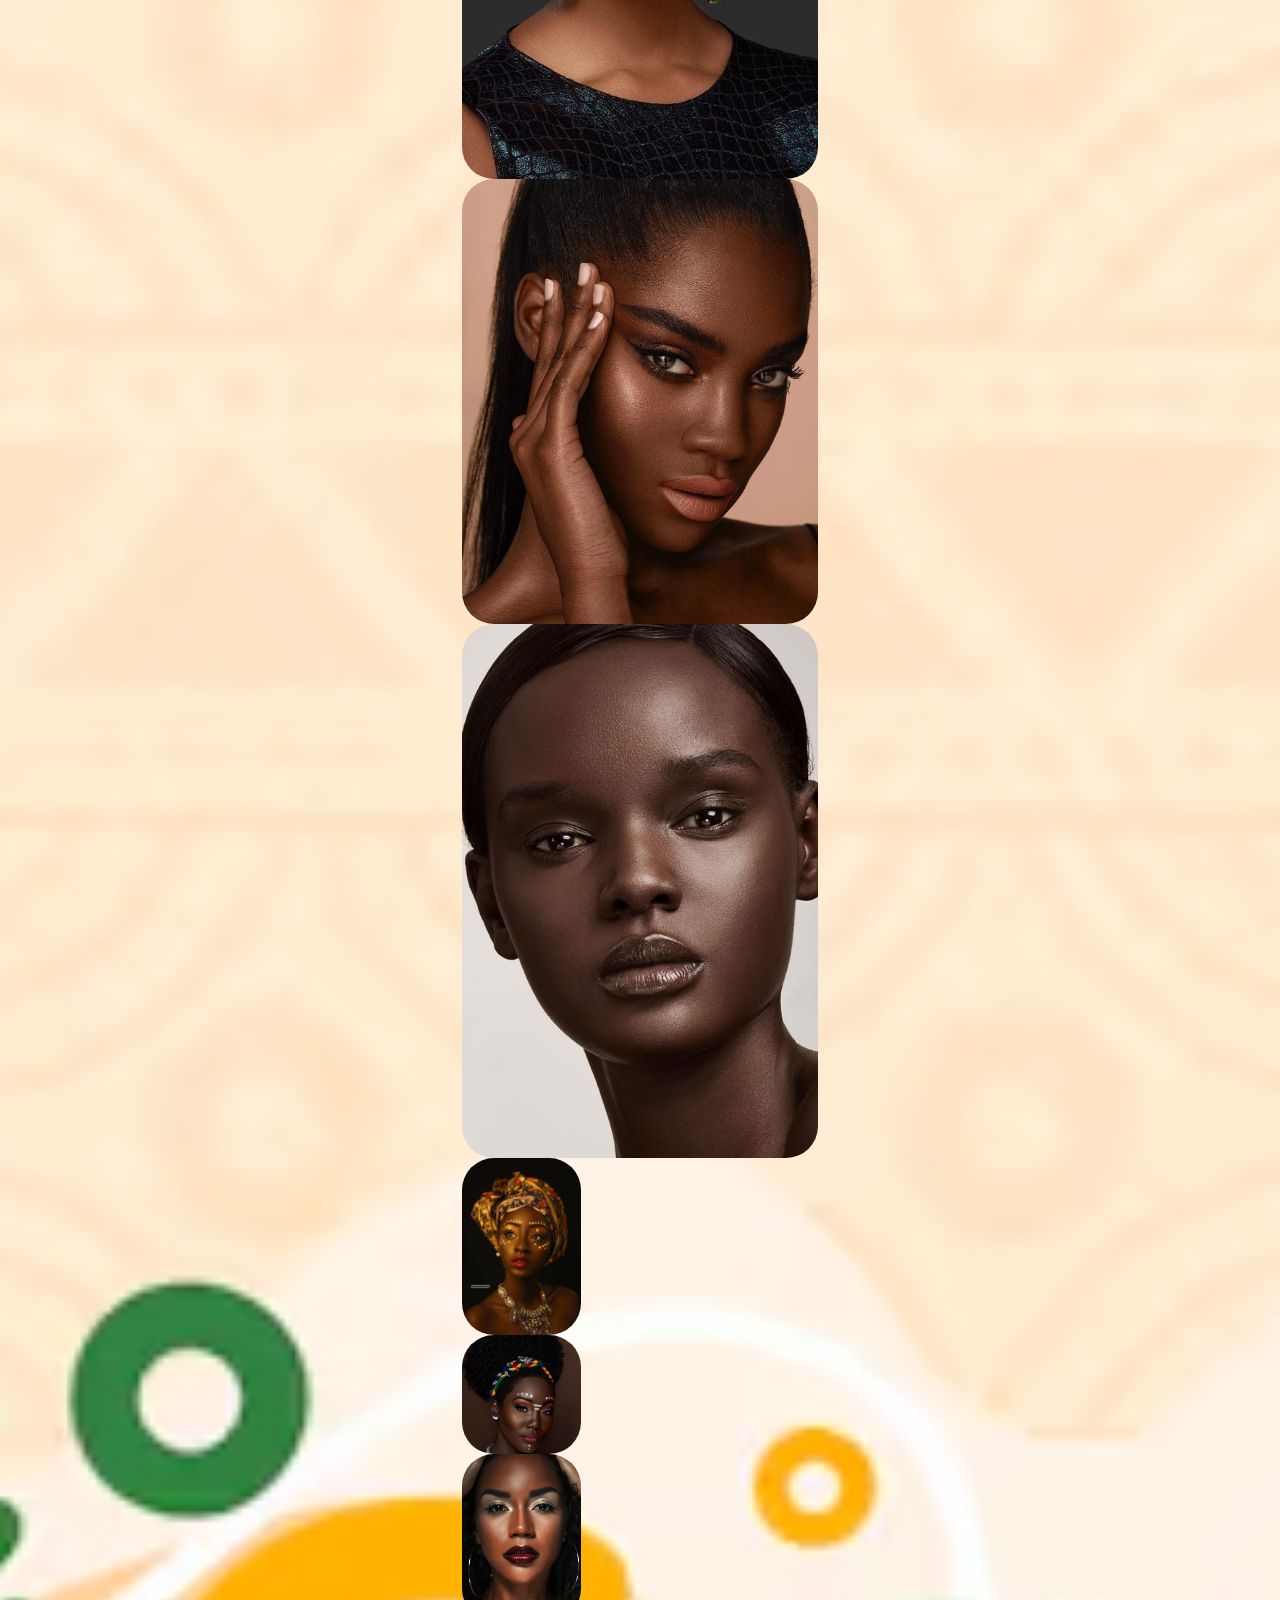
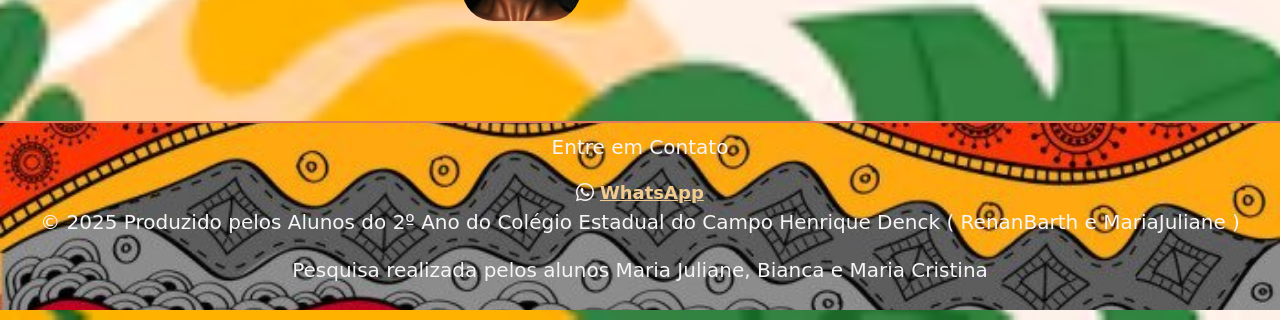
==== commit c58a7f8c: "es" ====
--- a/index.html
+++ b/index.html
@@ -110,19 +110,19 @@
         <div class="row justify-content-md-center">
           <div class="col-md-4">
             <img src="img/BELEZA1.png" class="img-fluid rounded-5" loading="lazy">
-          </div>
+          
           <div class="col-md-4"></div>
             <img src="img/BELEZA6.png" class="img-fluid rounded-5" loading="lazy">
-          </div>
+          
           <div class="col-md-4"></div>
             <img src="img/BELEZA5.png" class="img-fluid rounded-5" loading="lazy">
-          </div>
+          
             <div class="col-md-4">
             <img src="img/BELEZA4.png" class="img-fluid rounded-5" loading="lazy">
-          </div>
+          
           <div class="col-md-4"></div>
             <img src="img/BELEZA3.png" class="img-fluid rounded-5" loading="lazy">
-          </div>
+          
           <div class="col-md-4"></div>
             <img src="img/BELEZA2.png" class="img-fluid rounded-5" loading="lazy">
           </div>
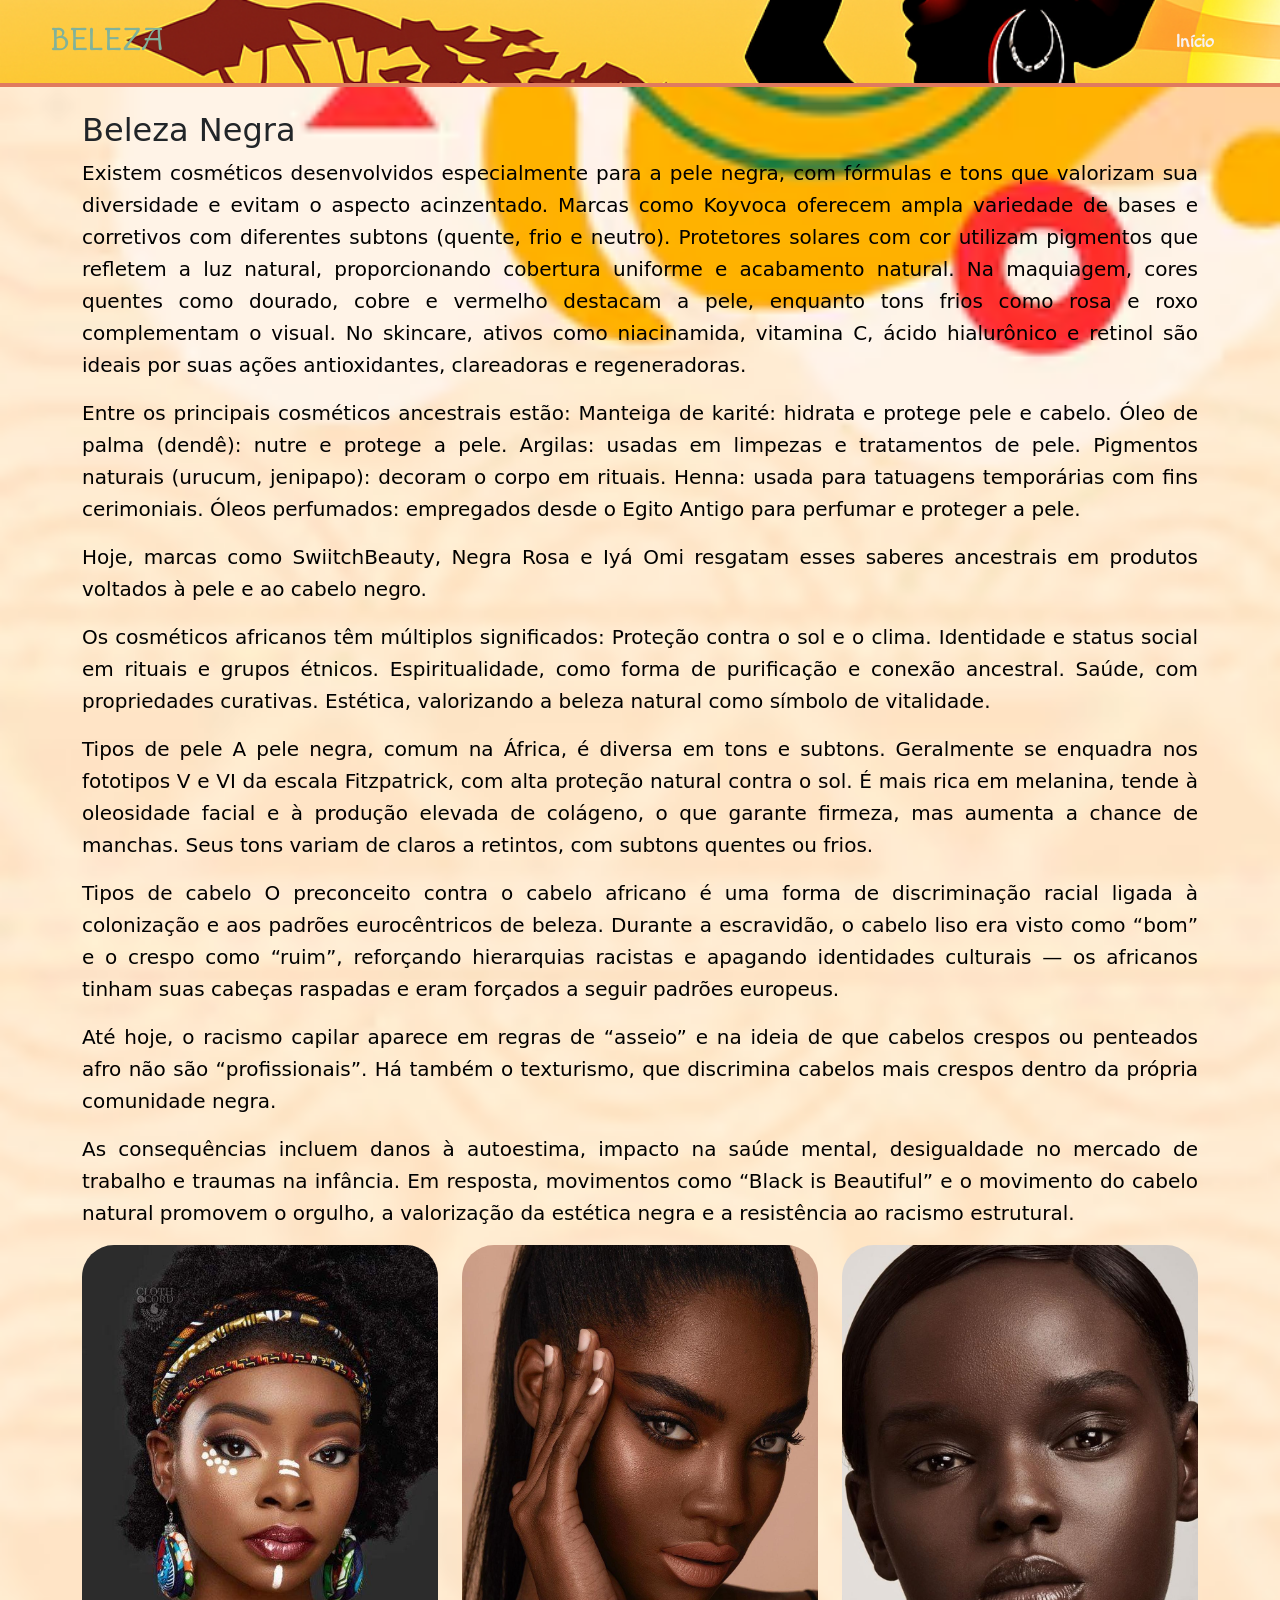
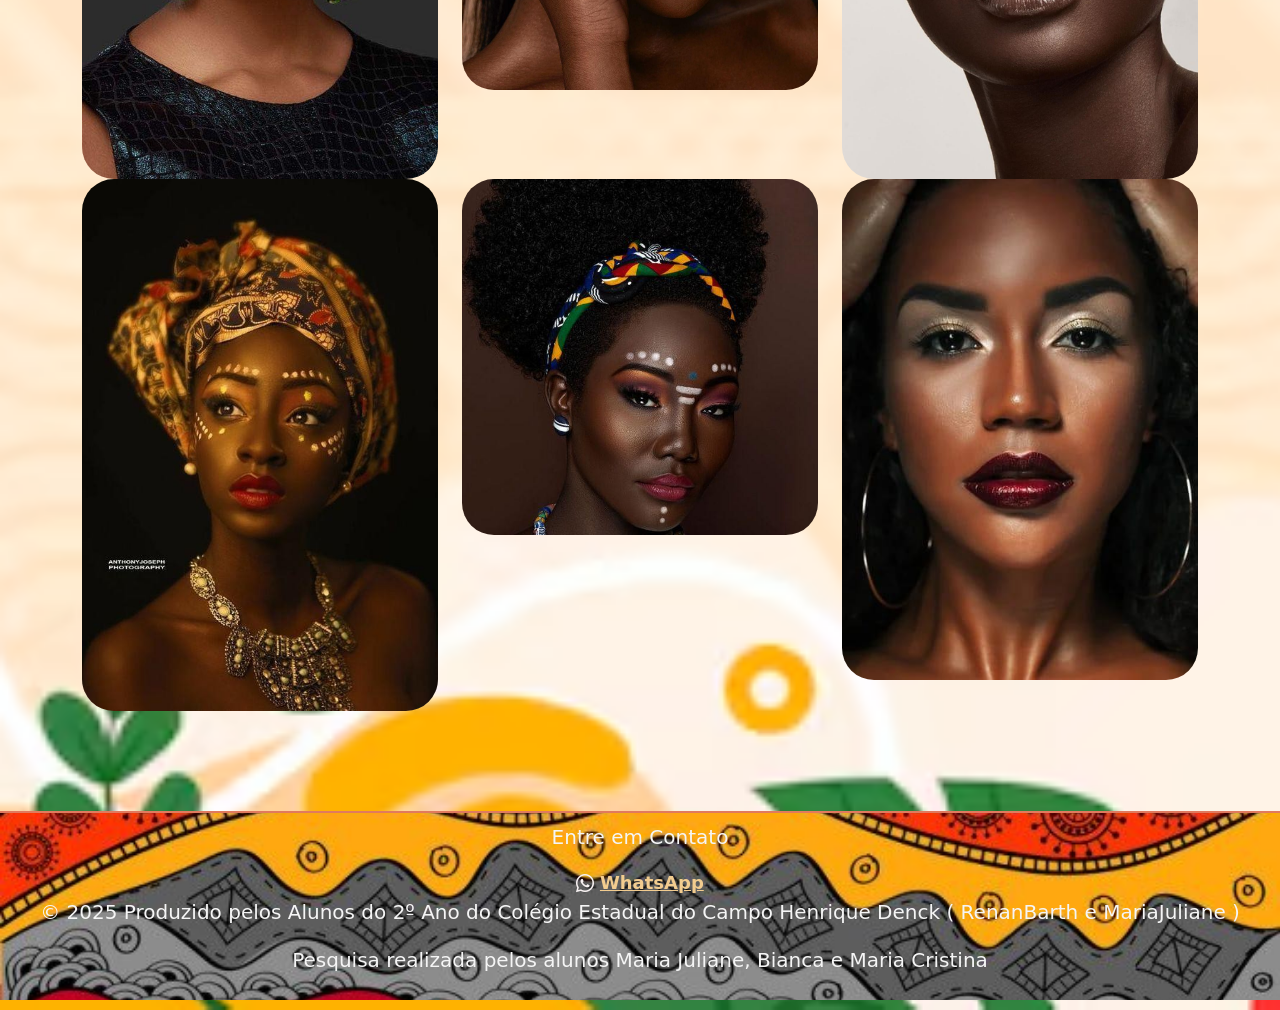
==== commit 54783829: "es" ====
--- a/index.html
+++ b/index.html
@@ -4,7 +4,7 @@
 <head>
   <meta charset="UTF-8">
   <meta name="viewport" content="width=device-width, initial-scale=1.0">
-  <title>Agricultura no continente africano</title>
+  <title>BELEZA</title>
   <link rel="stylesheet" href="styles.css">
 
   <!-- Google Fonts -->
@@ -110,22 +110,23 @@
         <div class="row justify-content-md-center">
           <div class="col-md-4">
             <img src="img/BELEZA1.png" class="img-fluid rounded-5" loading="lazy">
-          
-          <div class="col-md-4"></div>
+           </div>
+          <div class="col-md-4">
             <img src="img/BELEZA6.png" class="img-fluid rounded-5" loading="lazy">
-          
-          <div class="col-md-4"></div>
+           </div>
+          <div class="col-md-4">
             <img src="img/BELEZA5.png" class="img-fluid rounded-5" loading="lazy">
-          
+           </div>
             <div class="col-md-4">
             <img src="img/BELEZA4.png" class="img-fluid rounded-5" loading="lazy">
-          
-          <div class="col-md-4"></div>
+           </div>
+          <div class="col-md-4">
             <img src="img/BELEZA3.png" class="img-fluid rounded-5" loading="lazy">
-          
-          <div class="col-md-4"></div>
+           </div>
+          <div class="col-md-4">
             <img src="img/BELEZA2.png" class="img-fluid rounded-5" loading="lazy">
           </div>
+
       </section>
     </main>
   <!-- Rodapé -->
